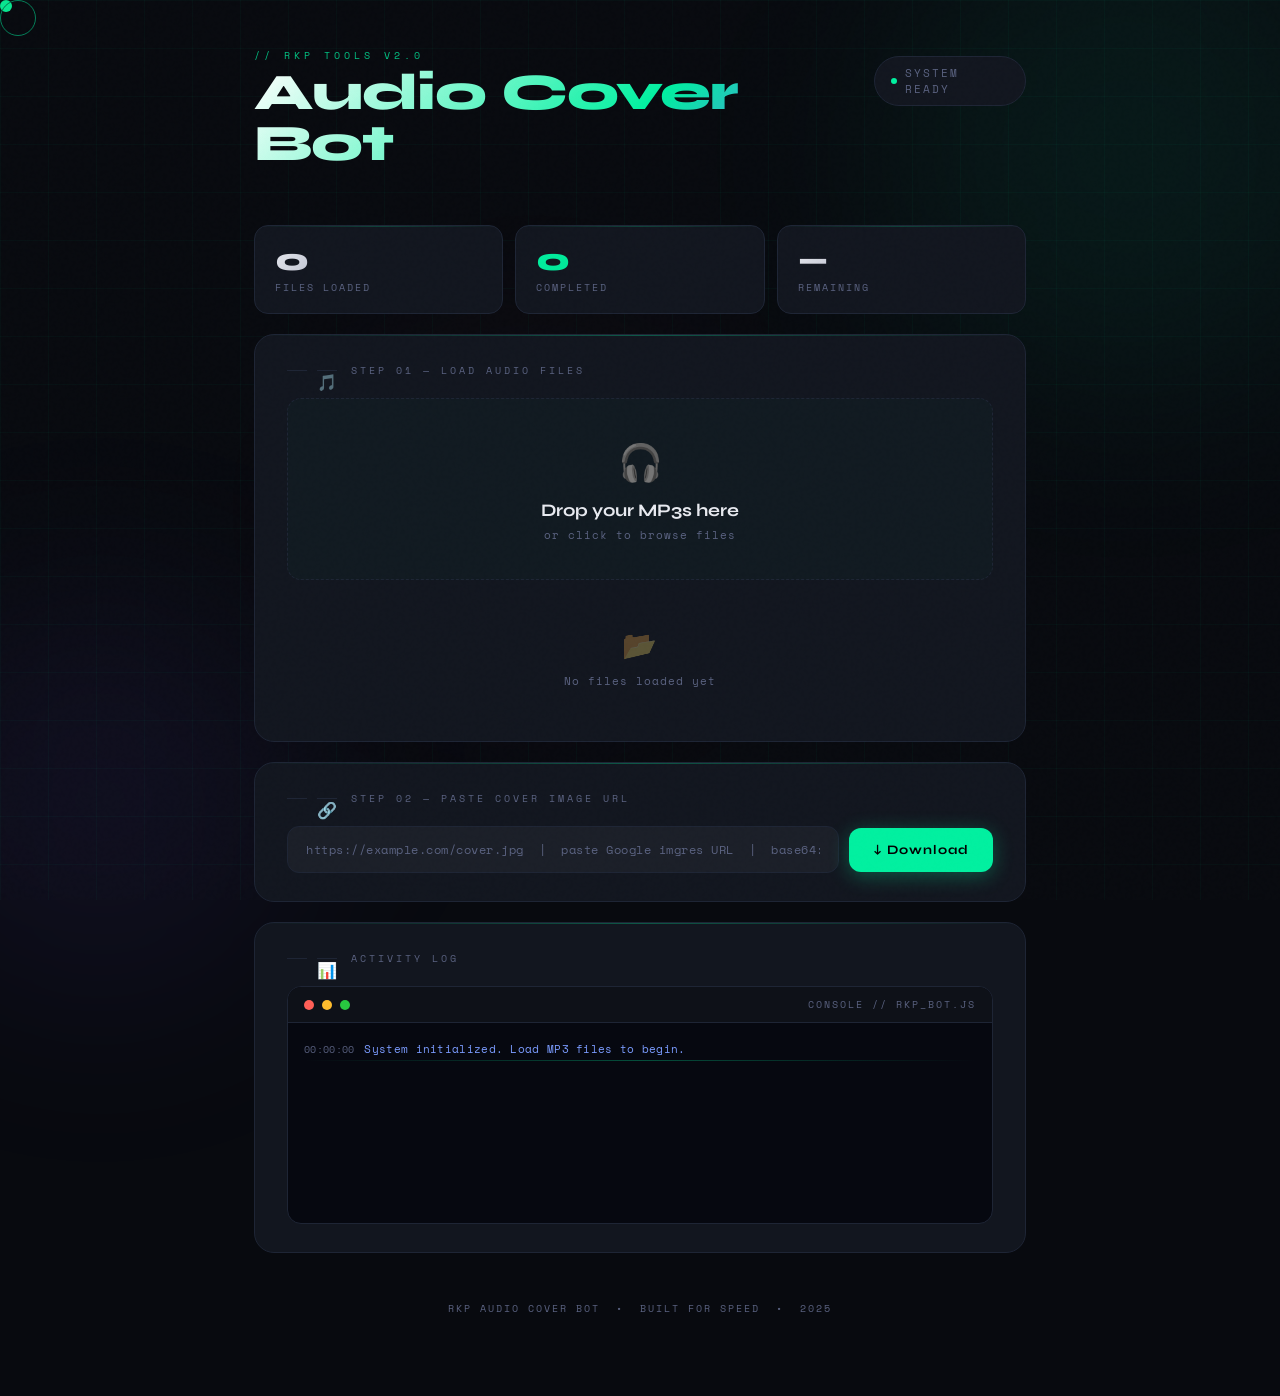
==== Z/AudioMetadata/index.html @ 5403e285 "Update index.html" ====
<!DOCTYPE html>
<html lang="en">
<head>
<meta charset="UTF-8">
<meta name="viewport" content="width=device-width, initial-scale=1.0">
<title>RKP Audio Cover Bot</title>
<link href="https://fonts.googleapis.com/css2?family=Syne:wght@400;700;800&family=Space+Mono:wght@400;700&display=swap" rel="stylesheet">
<style>
  :root {
    --bg: #080a0f;
    --surface: #0e1118;
    --card: #12161f;
    --border: #1e2535;
    --accent: #00f0a0;
    --accent2: #ff3d6e;
    --accent3: #7b5cff;
    --text: #e8eaf0;
    --muted: #5a6280;
    --glow: 0 0 30px rgba(0,240,160,0.15);
  }

  *, *::before, *::after { box-sizing: border-box; margin: 0; padding: 0; }

  body {
    font-family: 'Space Mono', monospace;
    background: var(--bg);
    color: var(--text);
    min-height: 100vh;
    overflow-x: hidden;
    cursor: none;
  }

  /* Custom cursor */
  #cursor {
    width: 12px; height: 12px;
    background: var(--accent);
    border-radius: 50%;
    position: fixed;
    pointer-events: none;
    z-index: 9999;
    transition: transform 0.1s ease;
    mix-blend-mode: difference;
  }
  #cursor-ring {
    width: 36px; height: 36px;
    border: 1.5px solid var(--accent);
    border-radius: 50%;
    position: fixed;
    pointer-events: none;
    z-index: 9998;
    transition: all 0.15s ease;
    opacity: 0.5;
  }

  /* Noise overlay */
  body::before {
    content: '';
    position: fixed;
    inset: 0;
    background-image: url("data:image/svg+xml,%3Csvg viewBox='0 0 256 256' xmlns='http://www.w3.org/2000/svg'%3E%3Cfilter id='noise'%3E%3CfeTurbulence type='fractalNoise' baseFrequency='0.9' numOctaves='4' stitchTiles='stitch'/%3E%3C/filter%3E%3Crect width='100%25' height='100%25' filter='url(%23noise)' opacity='0.035'/%3E%3C/svg%3E");
    pointer-events: none;
    z-index: 1000;
    opacity: 0.4;
  }

  /* Grid lines background */
  body::after {
    content: '';
    position: fixed;
    inset: 0;
    background-image:
      linear-gradient(rgba(0,240,160,0.03) 1px, transparent 1px),
      linear-gradient(90deg, rgba(0,240,160,0.03) 1px, transparent 1px);
    background-size: 48px 48px;
    pointer-events: none;
    z-index: 0;
  }

  /* Animated gradient orbs */
  .orb {
    position: fixed;
    border-radius: 50%;
    filter: blur(100px);
    pointer-events: none;
    z-index: 0;
    animation: orb-drift 12s ease-in-out infinite alternate;
  }
  .orb-1 { width: 500px; height: 500px; background: rgba(0,240,160,0.06); top: -100px; right: -100px; animation-delay: 0s; }
  .orb-2 { width: 400px; height: 400px; background: rgba(123,92,255,0.07); bottom: -100px; left: -100px; animation-delay: -4s; }
  .orb-3 { width: 300px; height: 300px; background: rgba(255,61,110,0.05); top: 40%; left: 30%; animation-delay: -8s; }

  @keyframes orb-drift {
    0% { transform: translate(0,0) scale(1); }
    100% { transform: translate(40px, 30px) scale(1.1); }
  }

  .container {
    position: relative;
    z-index: 10;
    max-width: 820px;
    margin: 0 auto;
    padding: 48px 24px 80px;
  }

  /* Header */
  header {
    display: flex;
    align-items: flex-start;
    justify-content: space-between;
    margin-bottom: 56px;
    animation: fade-up 0.6s ease both;
  }

  .logo-group { display: flex; flex-direction: column; gap: 4px; }

  .logo-tag {
    font-size: 10px;
    letter-spacing: 4px;
    text-transform: uppercase;
    color: var(--accent);
    opacity: 0.8;
  }

  h1 {
    font-family: 'Syne', sans-serif;
    font-size: clamp(2rem, 5vw, 3.2rem);
    font-weight: 800;
    line-height: 1;
    letter-spacing: -1px;
    background: linear-gradient(135deg, #fff 0%, var(--accent) 60%, var(--accent3) 100%);
    -webkit-background-clip: text;
    -webkit-text-fill-color: transparent;
    background-clip: text;
  }

  .header-badge {
    background: var(--card);
    border: 1px solid var(--border);
    border-radius: 100px;
    padding: 8px 16px;
    font-size: 11px;
    color: var(--muted);
    letter-spacing: 2px;
    text-transform: uppercase;
    margin-top: 8px;
    display: flex;
    align-items: center;
    gap: 8px;
  }

  .pulse-dot {
    width: 6px; height: 6px;
    background: var(--accent);
    border-radius: 50%;
    animation: pulse 2s ease infinite;
    flex-shrink: 0;
  }

  @keyframes pulse {
    0%, 100% { opacity: 1; transform: scale(1); box-shadow: 0 0 0 0 rgba(0,240,160,0.4); }
    50% { opacity: 0.7; transform: scale(0.9); box-shadow: 0 0 0 6px rgba(0,240,160,0); }
  }

  /* Cards */
  .card {
    background: var(--card);
    border: 1px solid var(--border);
    border-radius: 20px;
    padding: 28px 32px;
    margin-bottom: 20px;
    position: relative;
    overflow: hidden;
    animation: fade-up 0.6s ease both;
    transition: border-color 0.3s, box-shadow 0.3s;
  }

  .card:hover {
    border-color: rgba(0,240,160,0.2);
    box-shadow: var(--glow);
  }

  .card::before {
    content: '';
    position: absolute;
    top: 0; left: 0; right: 0;
    height: 1px;
    background: linear-gradient(90deg, transparent, rgba(0,240,160,0.3), transparent);
  }

  .card:nth-child(2) { animation-delay: 0.1s; }
  .card:nth-child(3) { animation-delay: 0.2s; }
  .card:nth-child(4) { animation-delay: 0.3s; }

  .card-label {
    display: flex;
    align-items: center;
    gap: 10px;
    font-size: 10px;
    letter-spacing: 3px;
    text-transform: uppercase;
    color: var(--muted);
    margin-bottom: 20px;
  }

  .card-label span {
    display: inline-block;
    width: 20px;
    height: 1px;
    background: var(--border);
  }

  .card-icon {
    font-size: 16px;
    margin-right: 4px;
  }

  /* File upload zone */
  .upload-zone {
    border: 1.5px dashed var(--border);
    border-radius: 14px;
    padding: 36px 24px;
    text-align: center;
    cursor: pointer;
    transition: all 0.3s ease;
    background: rgba(0,240,160,0.02);
    position: relative;
    overflow: hidden;
  }

  .upload-zone:hover, .upload-zone.drag-over {
    border-color: var(--accent);
    background: rgba(0,240,160,0.06);
    box-shadow: inset 0 0 40px rgba(0,240,160,0.05);
  }

  .upload-zone input {
    position: absolute;
    inset: 0;
    opacity: 0;
    cursor: pointer;
    width: 100%;
  }

  .upload-icon {
    font-size: 36px;
    margin-bottom: 12px;
    display: block;
    filter: grayscale(0.3);
  }

  .upload-title {
    font-family: 'Syne', sans-serif;
    font-size: 1.1rem;
    font-weight: 700;
    color: var(--text);
    margin-bottom: 6px;
  }

  .upload-sub {
    font-size: 11px;
    color: var(--muted);
    letter-spacing: 1px;
  }

  /* File queue */
  #file-list {
    margin-top: 20px;
    display: flex;
    flex-direction: column;
    gap: 8px;
  }

  .file-item {
    display: flex;
    align-items: center;
    gap: 12px;
    background: rgba(255,255,255,0.03);
    border: 1px solid var(--border);
    border-radius: 10px;
    padding: 10px 16px;
    font-size: 12px;
    transition: all 0.3s;
    animation: slide-in 0.3s ease both;
  }

  .file-item.active {
    border-color: var(--accent);
    background: rgba(0,240,160,0.05);
    box-shadow: 0 0 16px rgba(0,240,160,0.1);
  }

  .file-item.done {
    border-color: rgba(0,240,160,0.2);
    opacity: 0.5;
  }

  .file-item.done .file-status { color: var(--accent); }

  .file-num {
    width: 22px; height: 22px;
    border-radius: 50%;
    background: var(--border);
    display: flex; align-items: center; justify-content: center;
    font-size: 10px;
    flex-shrink: 0;
    color: var(--muted);
    font-weight: 700;
  }

  .file-item.active .file-num { background: var(--accent); color: #000; }
  .file-item.done .file-num { background: rgba(0,240,160,0.15); color: var(--accent); }

  .file-name {
    flex: 1;
    overflow: hidden;
    text-overflow: ellipsis;
    white-space: nowrap;
    color: var(--text);
  }

  .file-status {
    font-size: 10px;
    color: var(--muted);
    letter-spacing: 1px;
    text-transform: uppercase;
    flex-shrink: 0;
  }

  /* URL Input */
  .input-wrap {
    position: relative;
    display: flex;
    gap: 10px;
    align-items: center;
  }

  .url-input {
    flex: 1;
    background: rgba(255,255,255,0.04);
    border: 1.5px solid var(--border);
    border-radius: 12px;
    padding: 14px 18px;
    color: var(--text);
    font-family: 'Space Mono', monospace;
    font-size: 12px;
    outline: none;
    transition: all 0.3s;
    letter-spacing: 0.5px;
  }

  .url-input::placeholder { color: var(--muted); }

  .url-input:focus {
    border-color: var(--accent);
    background: rgba(0,240,160,0.04);
    box-shadow: 0 0 0 4px rgba(0,240,160,0.08);
  }

  .btn {
    font-family: 'Syne', sans-serif;
    font-weight: 700;
    font-size: 13px;
    letter-spacing: 1px;
    padding: 14px 24px;
    border-radius: 12px;
    border: none;
    cursor: pointer;
    transition: all 0.2s ease;
    position: relative;
    overflow: hidden;
    white-space: nowrap;
  }

  .btn::after {
    content: '';
    position: absolute;
    inset: 0;
    background: white;
    opacity: 0;
    transition: opacity 0.2s;
  }

  .btn:active::after { opacity: 0.1; }

  .btn-primary {
    background: var(--accent);
    color: #000;
    box-shadow: 0 4px 20px rgba(0,240,160,0.3);
  }

  .btn-primary:hover {
    background: #00ffa8;
    box-shadow: 0 6px 30px rgba(0,240,160,0.45);
    transform: translateY(-1px);
  }

  .btn-primary:active { transform: translateY(0); }

  /* Progress bar */
  .progress-bar-wrap {
    margin-top: 18px;
    display: none;
  }

  .progress-bar-wrap.visible { display: block; }

  .progress-meta {
    display: flex;
    justify-content: space-between;
    font-size: 10px;
    color: var(--muted);
    letter-spacing: 2px;
    text-transform: uppercase;
    margin-bottom: 8px;
  }

  .progress-track {
    height: 3px;
    background: var(--border);
    border-radius: 100px;
    overflow: hidden;
  }

  .progress-fill {
    height: 100%;
    background: linear-gradient(90deg, var(--accent3), var(--accent));
    border-radius: 100px;
    width: 0%;
    transition: width 0.5s ease;
    box-shadow: 0 0 12px rgba(0,240,160,0.6);
  }

  /* Log terminal */
  .terminal {
    background: #060810;
    border: 1px solid var(--border);
    border-radius: 14px;
    overflow: hidden;
    font-family: 'Space Mono', monospace;
  }

  .terminal-header {
    background: var(--surface);
    padding: 10px 16px;
    display: flex;
    align-items: center;
    gap: 8px;
    border-bottom: 1px solid var(--border);
  }

  .terminal-dot { width: 10px; height: 10px; border-radius: 50%; }
  .terminal-dot:nth-child(1) { background: #ff5f57; }
  .terminal-dot:nth-child(2) { background: #febc2e; }
  .terminal-dot:nth-child(3) { background: #28c840; }

  .terminal-title {
    margin-left: auto;
    font-size: 10px;
    letter-spacing: 2px;
    text-transform: uppercase;
    color: var(--muted);
  }

  #log {
    padding: 16px;
    height: 200px;
    overflow-y: auto;
    font-size: 11px;
    line-height: 1.9;
    letter-spacing: 0.3px;
    scrollbar-width: thin;
    scrollbar-color: var(--border) transparent;
  }

  #log::-webkit-scrollbar { width: 4px; }
  #log::-webkit-scrollbar-track { background: transparent; }
  #log::-webkit-scrollbar-thumb { background: var(--border); border-radius: 100px; }

  .log-line { display: flex; gap: 10px; align-items: baseline; }
  .log-time { color: var(--muted); font-size: 10px; flex-shrink: 0; }
  .log-msg { flex: 1; }
  .log-msg.success { color: var(--accent); }
  .log-msg.error { color: var(--accent2); }
  .log-msg.info { color: #7b9cff; }
  .log-msg.search { color: #ffd166; }

  /* Stats row */
  .stats-row {
    display: grid;
    grid-template-columns: repeat(3, 1fr);
    gap: 12px;
    margin-bottom: 20px;
    animation: fade-up 0.6s ease 0.3s both;
  }

  .stat-box {
    background: var(--card);
    border: 1px solid var(--border);
    border-radius: 14px;
    padding: 18px 20px;
    position: relative;
    overflow: hidden;
    transition: border-color 0.3s;
  }

  .stat-box:hover { border-color: rgba(0,240,160,0.2); }

  .stat-box::before {
    content: '';
    position: absolute;
    top: 0; left: 0; right: 0;
    height: 1px;
    background: linear-gradient(90deg, transparent, rgba(0,240,160,0.2), transparent);
  }

  .stat-val {
    font-family: 'Syne', sans-serif;
    font-size: 2rem;
    font-weight: 800;
    line-height: 1;
    margin-bottom: 4px;
    background: linear-gradient(135deg, var(--text), var(--muted));
    -webkit-background-clip: text;
    -webkit-text-fill-color: transparent;
    background-clip: text;
  }

  .stat-val.highlight { background: linear-gradient(135deg, var(--accent), #00c77f); -webkit-background-clip: text; background-clip: text; }

  .stat-label {
    font-size: 10px;
    letter-spacing: 2px;
    text-transform: uppercase;
    color: var(--muted);
  }

  /* Currently processing banner */
  #now-playing {
    display: none;
    background: linear-gradient(90deg, rgba(0,240,160,0.08), rgba(123,92,255,0.08));
    border: 1px solid rgba(0,240,160,0.2);
    border-radius: 12px;
    padding: 14px 18px;
    margin-bottom: 20px;
    display: none;
    align-items: center;
    gap: 14px;
    animation: fade-up 0.4s ease;
  }

  #now-playing.visible { display: flex; }

  .equalizer {
    display: flex;
    align-items: flex-end;
    gap: 3px;
    height: 20px;
    flex-shrink: 0;
  }

  .eq-bar {
    width: 3px;
    background: var(--accent);
    border-radius: 2px;
    animation: eq-bounce 0.8s ease-in-out infinite alternate;
  }

  .eq-bar:nth-child(1) { height: 8px; animation-delay: 0s; }
  .eq-bar:nth-child(2) { height: 16px; animation-delay: 0.15s; }
  .eq-bar:nth-child(3) { height: 12px; animation-delay: 0.3s; }
  .eq-bar:nth-child(4) { height: 20px; animation-delay: 0.1s; }
  .eq-bar:nth-child(5) { height: 10px; animation-delay: 0.25s; }

  @keyframes eq-bounce {
    0% { transform: scaleY(0.4); }
    100% { transform: scaleY(1); }
  }

  #now-playing-name {
    font-family: 'Syne', sans-serif;
    font-weight: 700;
    font-size: 0.9rem;
    color: var(--text);
    flex: 1;
    overflow: hidden;
    text-overflow: ellipsis;
    white-space: nowrap;
  }

  #now-playing-step {
    font-size: 10px;
    color: var(--accent);
    letter-spacing: 2px;
    text-transform: uppercase;
    flex-shrink: 0;
  }

  /* Animations */
  @keyframes fade-up {
    from { opacity: 0; transform: translateY(18px); }
    to { opacity: 1; transform: translateY(0); }
  }

  @keyframes slide-in {
    from { opacity: 0; transform: translateX(-10px); }
    to { opacity: 1; transform: translateX(0); }
  }

  /* No files state */
  .empty-state {
    text-align: center;
    padding: 24px;
    color: var(--muted);
    font-size: 11px;
    letter-spacing: 1px;
    display: flex;
    flex-direction: column;
    align-items: center;
    gap: 8px;
  }

  .empty-state-icon { font-size: 28px; opacity: 0.3; }

  /* Scan line animation on terminal */
  #log::after {
    content: '';
    display: block;
    height: 1px;
    background: linear-gradient(90deg, transparent, rgba(0,240,160,0.3), transparent);
    animation: scan 3s ease-in-out infinite;
  }

  @keyframes scan {
    0% { opacity: 0; }
    50% { opacity: 1; }
    100% { opacity: 0; }
  }

  /* Footer */
  footer {
    margin-top: 48px;
    text-align: center;
    font-size: 10px;
    letter-spacing: 2px;
    text-transform: uppercase;
    color: var(--muted);
    opacity: 0.5;
    animation: fade-up 0.6s ease 0.5s both;
  }

  @media (max-width: 600px) {
    .container { padding: 24px 16px 60px; }
    .stats-row { grid-template-columns: 1fr 1fr; }
    .stats-row .stat-box:last-child { grid-column: 1/-1; }
    .card { padding: 20px; }
    .input-wrap { flex-direction: column; }
    .btn { width: 100%; }
  }
</style>
</head>
<body>

<div id="cursor"></div>
<div id="cursor-ring"></div>

<div class="orb orb-1"></div>
<div class="orb orb-2"></div>
<div class="orb orb-3"></div>

<div class="container">

  <!-- Header -->
  <header>
    <div class="logo-group">
      <span class="logo-tag">// RKP TOOLS v2.0</span>
      <h1>Audio Cover Bot</h1>
    </div>
    <div class="header-badge">
      <span class="pulse-dot"></span>
      System Ready
    </div>
  </header>

  <!-- Stats -->
  <div class="stats-row">
    <div class="stat-box">
      <div class="stat-val" id="stat-total">0</div>
      <div class="stat-label">Files Loaded</div>
    </div>
    <div class="stat-box">
      <div class="stat-val highlight" id="stat-done">0</div>
      <div class="stat-label">Completed</div>
    </div>
    <div class="stat-box">
      <div class="stat-val" id="stat-rem">—</div>
      <div class="stat-label">Remaining</div>
    </div>
  </div>

  <!-- Now Playing -->
  <div id="now-playing">
    <div class="equalizer">
      <div class="eq-bar"></div>
      <div class="eq-bar"></div>
      <div class="eq-bar"></div>
      <div class="eq-bar"></div>
      <div class="eq-bar"></div>
    </div>
    <div id="now-playing-name">—</div>
    <div id="now-playing-step">Searching</div>
  </div>

  <!-- File Upload -->
  <div class="card" style="animation-delay:0s">
    <div class="card-label"><span></span><span class="card-icon">🎵</span> Step 01 — Load Audio Files</div>
    <div class="upload-zone" id="upload-zone">
      <input type="file" id="files" multiple accept=".mp3,.wav,.flac,.m4a">
      <span class="upload-icon">🎧</span>
      <div class="upload-title">Drop your MP3s here</div>
      <div class="upload-sub">or click to browse files</div>
    </div>
    <div id="file-list">
      <div class="empty-state">
        <span class="empty-state-icon">📂</span>
        No files loaded yet
      </div>
    </div>
  </div>

  <!-- URL Input -->
  <div class="card" style="animation-delay:0.1s">
    <div class="card-label"><span></span><span class="card-icon">🔗</span> Step 02 — Paste Cover Image URL</div>
    <div class="input-wrap">
      <input type="text" class="url-input" id="imgInput" placeholder="https://example.com/cover.jpg  |  paste Google imgres URL  |  base64://...">
      <button class="btn btn-primary" onclick="processImage()">↓ Download</button>
    </div>
    <div class="progress-bar-wrap" id="progress-wrap">
      <div class="progress-meta">
        <span>Processing</span>
        <span id="progress-pct">0%</span>
      </div>
      <div class="progress-track">
        <div class="progress-fill" id="progress-fill"></div>
      </div>
    </div>
  </div>

  <!-- Log -->
  <div class="card" style="animation-delay:0.2s">
    <div class="card-label"><span></span><span class="card-icon">📊</span> Activity Log</div>
    <div class="terminal">
      <div class="terminal-header">
        <div class="terminal-dot"></div>
        <div class="terminal-dot"></div>
        <div class="terminal-dot"></div>
        <div class="terminal-title">console // rkp_bot.js</div>
      </div>
      <div id="log">
        <div class="log-line">
          <span class="log-time">00:00:00</span>
          <span class="log-msg info">System initialized. Load MP3 files to begin.</span>
        </div>
      </div>
    </div>
  </div>

  <footer>RKP Audio Cover Bot &nbsp;•&nbsp; Built for Speed &nbsp;•&nbsp; 2025</footer>
</div>

<script>
// ── Custom cursor ─────────────────────────────────────────────────────────────
const cursor = document.getElementById('cursor');
const cursorRing = document.getElementById('cursor-ring');
let mx = -100, my = -100;

document.addEventListener('mousemove', e => {
  mx = e.clientX; my = e.clientY;
  cursor.style.left = mx - 6 + 'px';
  cursor.style.top = my - 6 + 'px';
  cursorRing.style.left = mx - 18 + 'px';
  cursorRing.style.top = my - 18 + 'px';
});

document.querySelectorAll('button, input, a, .upload-zone').forEach(el => {
  el.addEventListener('mouseenter', () => { cursor.style.transform = 'scale(2.5)'; cursorRing.style.opacity = '0.2'; });
  el.addEventListener('mouseleave', () => { cursor.style.transform = 'scale(1)'; cursorRing.style.opacity = '0.5'; });
});

// ── State ─────────────────────────────────────────────────────────────────────
let files = [];
let index = 0;
let doneCount = 0;

// ── Helpers ───────────────────────────────────────────────────────────────────
function getTime() {
  return new Date().toTimeString().split(' ')[0];
}

function log(msg, type = 'info') {
  const div = document.getElementById('log');
  const line = document.createElement('div');
  line.className = 'log-line';
  line.innerHTML = `<span class="log-time">${getTime()}</span><span class="log-msg ${type}">${msg}</span>`;
  div.appendChild(line);
  div.scrollTop = div.scrollHeight;
}

function cleanName(name) {
  return name.replace(/\.[^/.]+$/, '');
}

function updateStats() {
  document.getElementById('stat-total').textContent = files.length || 0;
  document.getElementById('stat-done').textContent = doneCount;
  const rem = files.length - doneCount;
  document.getElementById('stat-rem').textContent = files.length ? rem : '—';
}

function updateProgress() {
  if (!files.length) return;
  const pct = Math.round((doneCount / files.length) * 100);
  document.getElementById('progress-fill').style.width = pct + '%';
  document.getElementById('progress-pct').textContent = pct + '%';
  document.getElementById('progress-wrap').classList.add('visible');
}

function renderFileList() {
  const container = document.getElementById('file-list');
  if (!files.length) {
    container.innerHTML = '<div class="empty-state"><span class="empty-state-icon">📂</span>No files loaded yet</div>';
    return;
  }
  container.innerHTML = '';
  files.forEach((f, i) => {
    const div = document.createElement('div');
    div.className = 'file-item' + (i === index ? ' active' : '') + (i < index ? ' done' : '');
    div.id = 'file-item-' + i;
    div.innerHTML = `
      <div class="file-num">${i < index ? '✓' : i + 1}</div>
      <div class="file-name">${cleanName(f.name)}</div>
      <div class="file-status">${i < index ? 'done' : i === index ? 'active' : 'queued'}</div>
    `;
    container.appendChild(div);
  });
}

function showNowPlaying(name) {
  const el = document.getElementById('now-playing');
  el.classList.add('visible');
  document.getElementById('now-playing-name').textContent = name;
}

function setNowPlayingStep(step) {
  document.getElementById('now-playing-step').textContent = step;
}

function hideNowPlaying() {
  document.getElementById('now-playing').classList.remove('visible');
}

// ── File upload ───────────────────────────────────────────────────────────────
const uploadZone = document.getElementById('upload-zone');
uploadZone.addEventListener('dragover', e => { e.preventDefault(); uploadZone.classList.add('drag-over'); });
uploadZone.addEventListener('dragleave', () => uploadZone.classList.remove('drag-over'));
uploadZone.addEventListener('drop', e => {
  e.preventDefault();
  uploadZone.classList.remove('drag-over');
  const dropped = Array.from(e.dataTransfer.files).filter(f => f.name.match(/\.(mp3|wav|flac|m4a)$/i));
  if (dropped.length) loadFiles(dropped);
});

document.getElementById('files').onchange = function(e) {
  loadFiles(Array.from(e.target.files));
};

function loadFiles(f) {
  files = f;
  index = 0;
  doneCount = 0;
  updateStats();
  renderFileList();
  updateProgress();
  log(`Loaded ${files.length} file${files.length !== 1 ? 's' : ''} into queue.`, 'info');
  nextFile();
}

// ── Queue navigation ──────────────────────────────────────────────────────────
function nextFile() {
  if (index >= files.length) {
    log('🎉 All files complete!', 'success');
    hideNowPlaying();
    updateStats();
    return;
  }

  const file = files[index];
  const name = cleanName(file.name);
  renderFileList();
  showNowPlaying(name);
  setNowPlayingStep('Searching');

  log(`🔍 Opening search for: ${name}`, 'search');

  setTimeout(() => {
    const q = encodeURIComponent(name + ' official cover photo');
    window.open('https://www.google.com/search?tbm=isch&q=' + q, '_blank');
    setNowPlayingStep('Awaiting URL');
  }, 500);
}

// ── Process image URL ─────────────────────────────────────────────────────────
async function processImage() {
  let url = document.getElementById('imgInput').value.trim();

  if (!url) {
    log('⚠️ No URL provided.', 'error');
    document.getElementById('imgInput').focus();
    return;
  }

  if (index >= files.length) {
    log('⚠️ No active file in queue.', 'error');
    return;
  }

  const file = files[index];
  const name = cleanName(file.name);
  setNowPlayingStep('Downloading');
  log(`⬇️ Fetching cover for: ${name}`, 'info');

  try {
    let finalURL = url;

    // Case 1: Google imgres
    if (url.includes('imgres')) {
      const u = new URL(url);
      finalURL = decodeURIComponent(u.searchParams.get('imgurl'));
      log('✅ Extracted imgurl from Google redirect.', 'success');
    }

    // Case 2: Base64
    if (finalURL.startsWith('data:image')) {
      log('⚡ Base64 data detected — processing...', 'info');
      const arr = finalURL.split(',');
      const mime = arr[0].match(/:(.*?);/)[1];
      const bstr = atob(arr[1]);
      let n = bstr.length;
      const u8arr = new Uint8Array(n);
      while (n--) u8arr[n] = bstr.charCodeAt(n);
      downloadBlob(new Blob([u8arr], { type: mime }), name);
      return;
    }

    // Case 3: Normal URL
    const res = await fetch(finalURL);
    const blob = await res.blob();
    if (blob.size < 1000) throw new Error('Image too small — likely invalid.');
    downloadBlob(blob, name);

  } catch (e) {
    log(`❌ Failed for "${name}": ${e.message || e}`, 'error');
    setNowPlayingStep('Error — Retry');
  }
}

function downloadBlob(blob, name) {
  const ext = blob.type.split('/')[1]?.replace('jpeg', 'jpg') || 'jpg';
  const a = document.createElement('a');
  a.href = URL.createObjectURL(blob);
  a.download = name + '.' + ext;
  a.click();

  log(`✅ Saved: ${name}.${ext}`, 'success');
  doneCount++;
  index++;
  updateStats();
  updateProgress();
  document.getElementById('imgInput').value = '';

  setTimeout(() => { nextFile(); }, 800);
}
</script>
</body>
</html>
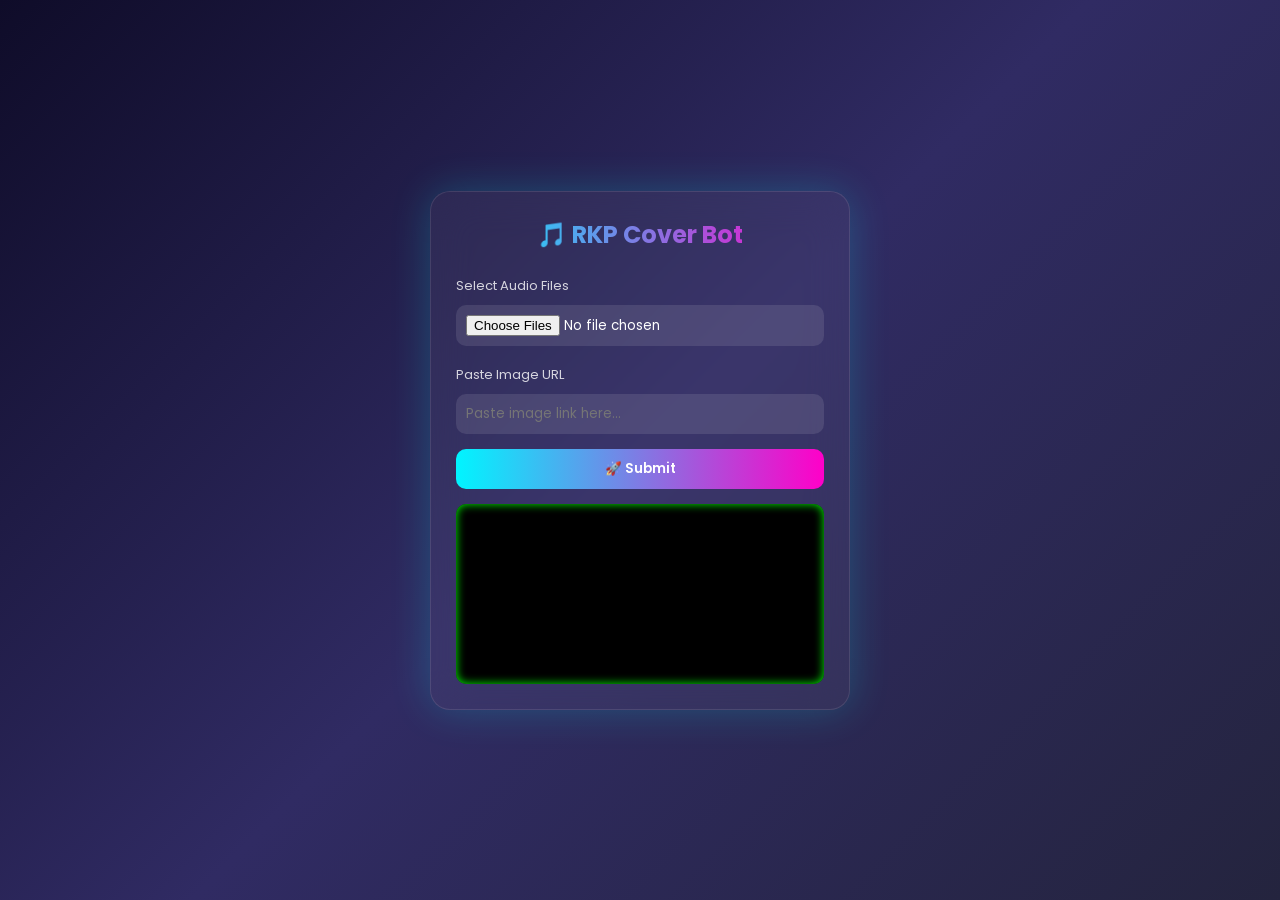
==== commit 651bd97c: "Update index.html" ====
--- a/Z/AudioMetadata/index.html
+++ b/Z/AudioMetadata/index.html
@@ -2,983 +2,248 @@
 <html lang="en">
 <head>
 <meta charset="UTF-8">
-<meta name="viewport" content="width=device-width, initial-scale=1.0">
-<title>RKP Audio Cover Bot</title>
-<link href="https://fonts.googleapis.com/css2?family=Syne:wght@400;700;800&family=Space+Mono:wght@400;700&display=swap" rel="stylesheet">
+<title>RKP Audio Cover Bot 🔥</title>
+
+<link href="https://fonts.googleapis.com/css2?family=Poppins:wght@300;500;700&display=swap" rel="stylesheet">
+
 <style>
-  :root {
-    --bg: #080a0f;
-    --surface: #0e1118;
-    --card: #12161f;
-    --border: #1e2535;
-    --accent: #00f0a0;
-    --accent2: #ff3d6e;
-    --accent3: #7b5cff;
-    --text: #e8eaf0;
-    --muted: #5a6280;
-    --glow: 0 0 30px rgba(0,240,160,0.15);
-  }
-
-  *, *::before, *::after { box-sizing: border-box; margin: 0; padding: 0; }
-
-  body {
-    font-family: 'Space Mono', monospace;
-    background: var(--bg);
-    color: var(--text);
-    min-height: 100vh;
-    overflow-x: hidden;
-    cursor: none;
-  }
-
-  /* Custom cursor */
-  #cursor {
-    width: 12px; height: 12px;
-    background: var(--accent);
-    border-radius: 50%;
-    position: fixed;
-    pointer-events: none;
-    z-index: 9999;
-    transition: transform 0.1s ease;
-    mix-blend-mode: difference;
-  }
-  #cursor-ring {
-    width: 36px; height: 36px;
-    border: 1.5px solid var(--accent);
-    border-radius: 50%;
-    position: fixed;
-    pointer-events: none;
-    z-index: 9998;
-    transition: all 0.15s ease;
-    opacity: 0.5;
-  }
-
-  /* Noise overlay */
-  body::before {
-    content: '';
-    position: fixed;
-    inset: 0;
-    background-image: url("data:image/svg+xml,%3Csvg viewBox='0 0 256 256' xmlns='http://www.w3.org/2000/svg'%3E%3Cfilter id='noise'%3E%3CfeTurbulence type='fractalNoise' baseFrequency='0.9' numOctaves='4' stitchTiles='stitch'/%3E%3C/filter%3E%3Crect width='100%25' height='100%25' filter='url(%23noise)' opacity='0.035'/%3E%3C/svg%3E");
-    pointer-events: none;
-    z-index: 1000;
-    opacity: 0.4;
-  }
-
-  /* Grid lines background */
-  body::after {
-    content: '';
-    position: fixed;
-    inset: 0;
-    background-image:
-      linear-gradient(rgba(0,240,160,0.03) 1px, transparent 1px),
-      linear-gradient(90deg, rgba(0,240,160,0.03) 1px, transparent 1px);
-    background-size: 48px 48px;
-    pointer-events: none;
-    z-index: 0;
-  }
-
-  /* Animated gradient orbs */
-  .orb {
-    position: fixed;
-    border-radius: 50%;
-    filter: blur(100px);
-    pointer-events: none;
-    z-index: 0;
-    animation: orb-drift 12s ease-in-out infinite alternate;
-  }
-  .orb-1 { width: 500px; height: 500px; background: rgba(0,240,160,0.06); top: -100px; right: -100px; animation-delay: 0s; }
-  .orb-2 { width: 400px; height: 400px; background: rgba(123,92,255,0.07); bottom: -100px; left: -100px; animation-delay: -4s; }
-  .orb-3 { width: 300px; height: 300px; background: rgba(255,61,110,0.05); top: 40%; left: 30%; animation-delay: -8s; }
-
-  @keyframes orb-drift {
-    0% { transform: translate(0,0) scale(1); }
-    100% { transform: translate(40px, 30px) scale(1.1); }
-  }
-
-  .container {
-    position: relative;
-    z-index: 10;
-    max-width: 820px;
-    margin: 0 auto;
-    padding: 48px 24px 80px;
-  }
-
-  /* Header */
-  header {
-    display: flex;
-    align-items: flex-start;
-    justify-content: space-between;
-    margin-bottom: 56px;
-    animation: fade-up 0.6s ease both;
-  }
-
-  .logo-group { display: flex; flex-direction: column; gap: 4px; }
-
-  .logo-tag {
-    font-size: 10px;
-    letter-spacing: 4px;
-    text-transform: uppercase;
-    color: var(--accent);
-    opacity: 0.8;
-  }
-
-  h1 {
-    font-family: 'Syne', sans-serif;
-    font-size: clamp(2rem, 5vw, 3.2rem);
-    font-weight: 800;
-    line-height: 1;
-    letter-spacing: -1px;
-    background: linear-gradient(135deg, #fff 0%, var(--accent) 60%, var(--accent3) 100%);
-    -webkit-background-clip: text;
-    -webkit-text-fill-color: transparent;
-    background-clip: text;
-  }
-
-  .header-badge {
-    background: var(--card);
-    border: 1px solid var(--border);
-    border-radius: 100px;
-    padding: 8px 16px;
-    font-size: 11px;
-    color: var(--muted);
-    letter-spacing: 2px;
-    text-transform: uppercase;
-    margin-top: 8px;
-    display: flex;
-    align-items: center;
-    gap: 8px;
-  }
-
-  .pulse-dot {
-    width: 6px; height: 6px;
-    background: var(--accent);
-    border-radius: 50%;
-    animation: pulse 2s ease infinite;
-    flex-shrink: 0;
-  }
-
-  @keyframes pulse {
-    0%, 100% { opacity: 1; transform: scale(1); box-shadow: 0 0 0 0 rgba(0,240,160,0.4); }
-    50% { opacity: 0.7; transform: scale(0.9); box-shadow: 0 0 0 6px rgba(0,240,160,0); }
-  }
-
-  /* Cards */
-  .card {
-    background: var(--card);
-    border: 1px solid var(--border);
-    border-radius: 20px;
-    padding: 28px 32px;
-    margin-bottom: 20px;
-    position: relative;
-    overflow: hidden;
-    animation: fade-up 0.6s ease both;
-    transition: border-color 0.3s, box-shadow 0.3s;
-  }
-
-  .card:hover {
-    border-color: rgba(0,240,160,0.2);
-    box-shadow: var(--glow);
-  }
-
-  .card::before {
-    content: '';
-    position: absolute;
-    top: 0; left: 0; right: 0;
-    height: 1px;
-    background: linear-gradient(90deg, transparent, rgba(0,240,160,0.3), transparent);
-  }
-
-  .card:nth-child(2) { animation-delay: 0.1s; }
-  .card:nth-child(3) { animation-delay: 0.2s; }
-  .card:nth-child(4) { animation-delay: 0.3s; }
-
-  .card-label {
-    display: flex;
-    align-items: center;
-    gap: 10px;
-    font-size: 10px;
-    letter-spacing: 3px;
-    text-transform: uppercase;
-    color: var(--muted);
-    margin-bottom: 20px;
-  }
-
-  .card-label span {
-    display: inline-block;
-    width: 20px;
-    height: 1px;
-    background: var(--border);
-  }
-
-  .card-icon {
-    font-size: 16px;
-    margin-right: 4px;
-  }
-
-  /* File upload zone */
-  .upload-zone {
-    border: 1.5px dashed var(--border);
-    border-radius: 14px;
-    padding: 36px 24px;
-    text-align: center;
-    cursor: pointer;
-    transition: all 0.3s ease;
-    background: rgba(0,240,160,0.02);
-    position: relative;
-    overflow: hidden;
-  }
-
-  .upload-zone:hover, .upload-zone.drag-over {
-    border-color: var(--accent);
-    background: rgba(0,240,160,0.06);
-    box-shadow: inset 0 0 40px rgba(0,240,160,0.05);
-  }
-
-  .upload-zone input {
-    position: absolute;
-    inset: 0;
-    opacity: 0;
-    cursor: pointer;
-    width: 100%;
-  }
-
-  .upload-icon {
-    font-size: 36px;
-    margin-bottom: 12px;
-    display: block;
-    filter: grayscale(0.3);
-  }
-
-  .upload-title {
-    font-family: 'Syne', sans-serif;
-    font-size: 1.1rem;
-    font-weight: 700;
-    color: var(--text);
-    margin-bottom: 6px;
-  }
-
-  .upload-sub {
-    font-size: 11px;
-    color: var(--muted);
-    letter-spacing: 1px;
-  }
-
-  /* File queue */
-  #file-list {
-    margin-top: 20px;
-    display: flex;
-    flex-direction: column;
-    gap: 8px;
-  }
-
-  .file-item {
-    display: flex;
-    align-items: center;
-    gap: 12px;
-    background: rgba(255,255,255,0.03);
-    border: 1px solid var(--border);
-    border-radius: 10px;
-    padding: 10px 16px;
-    font-size: 12px;
-    transition: all 0.3s;
-    animation: slide-in 0.3s ease both;
-  }
-
-  .file-item.active {
-    border-color: var(--accent);
-    background: rgba(0,240,160,0.05);
-    box-shadow: 0 0 16px rgba(0,240,160,0.1);
-  }
-
-  .file-item.done {
-    border-color: rgba(0,240,160,0.2);
-    opacity: 0.5;
-  }
-
-  .file-item.done .file-status { color: var(--accent); }
-
-  .file-num {
-    width: 22px; height: 22px;
-    border-radius: 50%;
-    background: var(--border);
-    display: flex; align-items: center; justify-content: center;
-    font-size: 10px;
-    flex-shrink: 0;
-    color: var(--muted);
-    font-weight: 700;
-  }
-
-  .file-item.active .file-num { background: var(--accent); color: #000; }
-  .file-item.done .file-num { background: rgba(0,240,160,0.15); color: var(--accent); }
-
-  .file-name {
-    flex: 1;
-    overflow: hidden;
-    text-overflow: ellipsis;
-    white-space: nowrap;
-    color: var(--text);
-  }
-
-  .file-status {
-    font-size: 10px;
-    color: var(--muted);
-    letter-spacing: 1px;
-    text-transform: uppercase;
-    flex-shrink: 0;
-  }
-
-  /* URL Input */
-  .input-wrap {
-    position: relative;
-    display: flex;
-    gap: 10px;
-    align-items: center;
-  }
-
-  .url-input {
-    flex: 1;
-    background: rgba(255,255,255,0.04);
-    border: 1.5px solid var(--border);
-    border-radius: 12px;
-    padding: 14px 18px;
-    color: var(--text);
-    font-family: 'Space Mono', monospace;
-    font-size: 12px;
-    outline: none;
-    transition: all 0.3s;
-    letter-spacing: 0.5px;
-  }
-
-  .url-input::placeholder { color: var(--muted); }
-
-  .url-input:focus {
-    border-color: var(--accent);
-    background: rgba(0,240,160,0.04);
-    box-shadow: 0 0 0 4px rgba(0,240,160,0.08);
-  }
-
-  .btn {
-    font-family: 'Syne', sans-serif;
-    font-weight: 700;
-    font-size: 13px;
-    letter-spacing: 1px;
-    padding: 14px 24px;
-    border-radius: 12px;
-    border: none;
-    cursor: pointer;
-    transition: all 0.2s ease;
-    position: relative;
-    overflow: hidden;
-    white-space: nowrap;
-  }
-
-  .btn::after {
-    content: '';
-    position: absolute;
-    inset: 0;
-    background: white;
-    opacity: 0;
-    transition: opacity 0.2s;
-  }
-
-  .btn:active::after { opacity: 0.1; }
-
-  .btn-primary {
-    background: var(--accent);
-    color: #000;
-    box-shadow: 0 4px 20px rgba(0,240,160,0.3);
-  }
-
-  .btn-primary:hover {
-    background: #00ffa8;
-    box-shadow: 0 6px 30px rgba(0,240,160,0.45);
-    transform: translateY(-1px);
-  }
-
-  .btn-primary:active { transform: translateY(0); }
-
-  /* Progress bar */
-  .progress-bar-wrap {
-    margin-top: 18px;
-    display: none;
-  }
-
-  .progress-bar-wrap.visible { display: block; }
-
-  .progress-meta {
-    display: flex;
-    justify-content: space-between;
-    font-size: 10px;
-    color: var(--muted);
-    letter-spacing: 2px;
-    text-transform: uppercase;
-    margin-bottom: 8px;
-  }
-
-  .progress-track {
-    height: 3px;
-    background: var(--border);
-    border-radius: 100px;
-    overflow: hidden;
-  }
-
-  .progress-fill {
-    height: 100%;
-    background: linear-gradient(90deg, var(--accent3), var(--accent));
-    border-radius: 100px;
-    width: 0%;
-    transition: width 0.5s ease;
-    box-shadow: 0 0 12px rgba(0,240,160,0.6);
-  }
-
-  /* Log terminal */
-  .terminal {
-    background: #060810;
-    border: 1px solid var(--border);
-    border-radius: 14px;
-    overflow: hidden;
-    font-family: 'Space Mono', monospace;
-  }
-
-  .terminal-header {
-    background: var(--surface);
-    padding: 10px 16px;
-    display: flex;
-    align-items: center;
-    gap: 8px;
-    border-bottom: 1px solid var(--border);
-  }
-
-  .terminal-dot { width: 10px; height: 10px; border-radius: 50%; }
-  .terminal-dot:nth-child(1) { background: #ff5f57; }
-  .terminal-dot:nth-child(2) { background: #febc2e; }
-  .terminal-dot:nth-child(3) { background: #28c840; }
-
-  .terminal-title {
-    margin-left: auto;
-    font-size: 10px;
-    letter-spacing: 2px;
-    text-transform: uppercase;
-    color: var(--muted);
-  }
-
-  #log {
-    padding: 16px;
-    height: 200px;
-    overflow-y: auto;
-    font-size: 11px;
-    line-height: 1.9;
-    letter-spacing: 0.3px;
-    scrollbar-width: thin;
-    scrollbar-color: var(--border) transparent;
-  }
-
-  #log::-webkit-scrollbar { width: 4px; }
-  #log::-webkit-scrollbar-track { background: transparent; }
-  #log::-webkit-scrollbar-thumb { background: var(--border); border-radius: 100px; }
-
-  .log-line { display: flex; gap: 10px; align-items: baseline; }
-  .log-time { color: var(--muted); font-size: 10px; flex-shrink: 0; }
-  .log-msg { flex: 1; }
-  .log-msg.success { color: var(--accent); }
-  .log-msg.error { color: var(--accent2); }
-  .log-msg.info { color: #7b9cff; }
-  .log-msg.search { color: #ffd166; }
-
-  /* Stats row */
-  .stats-row {
-    display: grid;
-    grid-template-columns: repeat(3, 1fr);
-    gap: 12px;
-    margin-bottom: 20px;
-    animation: fade-up 0.6s ease 0.3s both;
-  }
-
-  .stat-box {
-    background: var(--card);
-    border: 1px solid var(--border);
-    border-radius: 14px;
-    padding: 18px 20px;
-    position: relative;
-    overflow: hidden;
-    transition: border-color 0.3s;
-  }
-
-  .stat-box:hover { border-color: rgba(0,240,160,0.2); }
-
-  .stat-box::before {
-    content: '';
-    position: absolute;
-    top: 0; left: 0; right: 0;
-    height: 1px;
-    background: linear-gradient(90deg, transparent, rgba(0,240,160,0.2), transparent);
-  }
-
-  .stat-val {
-    font-family: 'Syne', sans-serif;
-    font-size: 2rem;
-    font-weight: 800;
-    line-height: 1;
-    margin-bottom: 4px;
-    background: linear-gradient(135deg, var(--text), var(--muted));
-    -webkit-background-clip: text;
-    -webkit-text-fill-color: transparent;
-    background-clip: text;
-  }
-
-  .stat-val.highlight { background: linear-gradient(135deg, var(--accent), #00c77f); -webkit-background-clip: text; background-clip: text; }
-
-  .stat-label {
-    font-size: 10px;
-    letter-spacing: 2px;
-    text-transform: uppercase;
-    color: var(--muted);
-  }
-
-  /* Currently processing banner */
-  #now-playing {
-    display: none;
-    background: linear-gradient(90deg, rgba(0,240,160,0.08), rgba(123,92,255,0.08));
-    border: 1px solid rgba(0,240,160,0.2);
-    border-radius: 12px;
-    padding: 14px 18px;
-    margin-bottom: 20px;
-    display: none;
-    align-items: center;
-    gap: 14px;
-    animation: fade-up 0.4s ease;
-  }
-
-  #now-playing.visible { display: flex; }
-
-  .equalizer {
-    display: flex;
-    align-items: flex-end;
-    gap: 3px;
-    height: 20px;
-    flex-shrink: 0;
-  }
-
-  .eq-bar {
-    width: 3px;
-    background: var(--accent);
-    border-radius: 2px;
-    animation: eq-bounce 0.8s ease-in-out infinite alternate;
-  }
-
-  .eq-bar:nth-child(1) { height: 8px; animation-delay: 0s; }
-  .eq-bar:nth-child(2) { height: 16px; animation-delay: 0.15s; }
-  .eq-bar:nth-child(3) { height: 12px; animation-delay: 0.3s; }
-  .eq-bar:nth-child(4) { height: 20px; animation-delay: 0.1s; }
-  .eq-bar:nth-child(5) { height: 10px; animation-delay: 0.25s; }
-
-  @keyframes eq-bounce {
-    0% { transform: scaleY(0.4); }
-    100% { transform: scaleY(1); }
-  }
-
-  #now-playing-name {
-    font-family: 'Syne', sans-serif;
-    font-weight: 700;
-    font-size: 0.9rem;
-    color: var(--text);
-    flex: 1;
-    overflow: hidden;
-    text-overflow: ellipsis;
-    white-space: nowrap;
-  }
-
-  #now-playing-step {
-    font-size: 10px;
-    color: var(--accent);
-    letter-spacing: 2px;
-    text-transform: uppercase;
-    flex-shrink: 0;
-  }
-
-  /* Animations */
-  @keyframes fade-up {
-    from { opacity: 0; transform: translateY(18px); }
-    to { opacity: 1; transform: translateY(0); }
-  }
-
-  @keyframes slide-in {
-    from { opacity: 0; transform: translateX(-10px); }
-    to { opacity: 1; transform: translateX(0); }
-  }
-
-  /* No files state */
-  .empty-state {
-    text-align: center;
-    padding: 24px;
-    color: var(--muted);
-    font-size: 11px;
-    letter-spacing: 1px;
-    display: flex;
-    flex-direction: column;
-    align-items: center;
-    gap: 8px;
-  }
-
-  .empty-state-icon { font-size: 28px; opacity: 0.3; }
-
-  /* Scan line animation on terminal */
-  #log::after {
-    content: '';
-    display: block;
-    height: 1px;
-    background: linear-gradient(90deg, transparent, rgba(0,240,160,0.3), transparent);
-    animation: scan 3s ease-in-out infinite;
-  }
-
-  @keyframes scan {
-    0% { opacity: 0; }
-    50% { opacity: 1; }
-    100% { opacity: 0; }
-  }
-
-  /* Footer */
-  footer {
-    margin-top: 48px;
-    text-align: center;
-    font-size: 10px;
-    letter-spacing: 2px;
-    text-transform: uppercase;
-    color: var(--muted);
-    opacity: 0.5;
-    animation: fade-up 0.6s ease 0.5s both;
-  }
-
-  @media (max-width: 600px) {
-    .container { padding: 24px 16px 60px; }
-    .stats-row { grid-template-columns: 1fr 1fr; }
-    .stats-row .stat-box:last-child { grid-column: 1/-1; }
-    .card { padding: 20px; }
-    .input-wrap { flex-direction: column; }
-    .btn { width: 100%; }
-  }
+
+*{
+  margin:0;
+  padding:0;
+  box-sizing:border-box;
+  font-family: 'Poppins', sans-serif;
+}
+
+body{
+  height:100vh;
+  background: linear-gradient(135deg,#0f0c29,#302b63,#24243e);
+  display:flex;
+  justify-content:center;
+  align-items:center;
+  color:white;
+}
+
+.container{
+  width:420px;
+  backdrop-filter: blur(20px);
+  background: rgba(255,255,255,0.05);
+  border-radius:20px;
+  padding:25px;
+  box-shadow:0 0 40px rgba(0,255,255,0.2);
+  border:1px solid rgba(255,255,255,0.1);
+}
+
+h2{
+  text-align:center;
+  margin-bottom:20px;
+  font-weight:700;
+  background:linear-gradient(90deg,#00f5ff,#ff00c8);
+  -webkit-background-clip:text;
+  -webkit-text-fill-color:transparent;
+}
+
+label{
+  font-size:13px;
+  opacity:0.8;
+}
+
+input[type="file"],
+input[type="text"]{
+  width:100%;
+  margin-top:8px;
+  margin-bottom:15px;
+  padding:10px;
+  border:none;
+  outline:none;
+  border-radius:10px;
+  background:rgba(255,255,255,0.1);
+  color:white;
+}
+
+button{
+  width:100%;
+  padding:10px;
+  border:none;
+  border-radius:10px;
+  cursor:pointer;
+  font-weight:600;
+  background:linear-gradient(90deg,#00f5ff,#ff00c8);
+  color:white;
+  transition:0.3s;
+}
+
+button:hover{
+  transform:scale(1.05);
+  box-shadow:0 0 15px #00f5ff;
+}
+
+#log{
+  margin-top:15px;
+  height:180px;
+  overflow:auto;
+  padding:10px;
+  background:#000;
+  border-radius:10px;
+  font-size:12px;
+  box-shadow: inset 0 0 10px #00ff00;
+  color:#0f0;
+}
+
+/* Scrollbar sexy bana */
+#log::-webkit-scrollbar{
+  width:6px;
+}
+#log::-webkit-scrollbar-thumb{
+  background:#00f5ff;
+  border-radius:10px;
+}
+
+.glow{
+  animation: glow 2s infinite alternate;
+}
+
+@keyframes glow{
+  from{ text-shadow:0 0 5px #00f5ff;}
+  to{ text-shadow:0 0 20px #ff00c8;}
+}
+
 </style>
 </head>
+
 <body>
 
-<div id="cursor"></div>
-<div id="cursor-ring"></div>
-
-<div class="orb orb-1"></div>
-<div class="orb orb-2"></div>
-<div class="orb orb-3"></div>
-
 <div class="container">
 
-  <!-- Header -->
-  <header>
-    <div class="logo-group">
-      <span class="logo-tag">// RKP TOOLS v2.0</span>
-      <h1>Audio Cover Bot</h1>
-    </div>
-    <div class="header-badge">
-      <span class="pulse-dot"></span>
-      System Ready
-    </div>
-  </header>
-
-  <!-- Stats -->
-  <div class="stats-row">
-    <div class="stat-box">
-      <div class="stat-val" id="stat-total">0</div>
-      <div class="stat-label">Files Loaded</div>
-    </div>
-    <div class="stat-box">
-      <div class="stat-val highlight" id="stat-done">0</div>
-      <div class="stat-label">Completed</div>
-    </div>
-    <div class="stat-box">
-      <div class="stat-val" id="stat-rem">—</div>
-      <div class="stat-label">Remaining</div>
-    </div>
-  </div>
-
-  <!-- Now Playing -->
-  <div id="now-playing">
-    <div class="equalizer">
-      <div class="eq-bar"></div>
-      <div class="eq-bar"></div>
-      <div class="eq-bar"></div>
-      <div class="eq-bar"></div>
-      <div class="eq-bar"></div>
-    </div>
-    <div id="now-playing-name">—</div>
-    <div id="now-playing-step">Searching</div>
-  </div>
-
-  <!-- File Upload -->
-  <div class="card" style="animation-delay:0s">
-    <div class="card-label"><span></span><span class="card-icon">🎵</span> Step 01 — Load Audio Files</div>
-    <div class="upload-zone" id="upload-zone">
-      <input type="file" id="files" multiple accept=".mp3,.wav,.flac,.m4a">
-      <span class="upload-icon">🎧</span>
-      <div class="upload-title">Drop your MP3s here</div>
-      <div class="upload-sub">or click to browse files</div>
-    </div>
-    <div id="file-list">
-      <div class="empty-state">
-        <span class="empty-state-icon">📂</span>
-        No files loaded yet
-      </div>
-    </div>
-  </div>
-
-  <!-- URL Input -->
-  <div class="card" style="animation-delay:0.1s">
-    <div class="card-label"><span></span><span class="card-icon">🔗</span> Step 02 — Paste Cover Image URL</div>
-    <div class="input-wrap">
-      <input type="text" class="url-input" id="imgInput" placeholder="https://example.com/cover.jpg  |  paste Google imgres URL  |  base64://...">
-      <button class="btn btn-primary" onclick="processImage()">↓ Download</button>
-    </div>
-    <div class="progress-bar-wrap" id="progress-wrap">
-      <div class="progress-meta">
-        <span>Processing</span>
-        <span id="progress-pct">0%</span>
-      </div>
-      <div class="progress-track">
-        <div class="progress-fill" id="progress-fill"></div>
-      </div>
-    </div>
-  </div>
-
-  <!-- Log -->
-  <div class="card" style="animation-delay:0.2s">
-    <div class="card-label"><span></span><span class="card-icon">📊</span> Activity Log</div>
-    <div class="terminal">
-      <div class="terminal-header">
-        <div class="terminal-dot"></div>
-        <div class="terminal-dot"></div>
-        <div class="terminal-dot"></div>
-        <div class="terminal-title">console // rkp_bot.js</div>
-      </div>
-      <div id="log">
-        <div class="log-line">
-          <span class="log-time">00:00:00</span>
-          <span class="log-msg info">System initialized. Load MP3 files to begin.</span>
-        </div>
-      </div>
-    </div>
-  </div>
-
-  <footer>RKP Audio Cover Bot &nbsp;•&nbsp; Built for Speed &nbsp;•&nbsp; 2025</footer>
+<h2 class="glow">🎵 RKP Cover Bot</h2>
+
+<label>Select Audio Files</label>
+<input type="file" id="files" multiple accept=".mp3">
+
+<label>Paste Image URL</label>
+<input type="text" id="imgInput" placeholder="Paste image link here...">
+
+<button onclick="processImage()">🚀 Submit</button>
+
+<div id="log"></div>
+
 </div>
 
 <script>
-// ── Custom cursor ─────────────────────────────────────────────────────────────
-const cursor = document.getElementById('cursor');
-const cursorRing = document.getElementById('cursor-ring');
-let mx = -100, my = -100;
-
-document.addEventListener('mousemove', e => {
-  mx = e.clientX; my = e.clientY;
-  cursor.style.left = mx - 6 + 'px';
-  cursor.style.top = my - 6 + 'px';
-  cursorRing.style.left = mx - 18 + 'px';
-  cursorRing.style.top = my - 18 + 'px';
-});
-
-document.querySelectorAll('button, input, a, .upload-zone').forEach(el => {
-  el.addEventListener('mouseenter', () => { cursor.style.transform = 'scale(2.5)'; cursorRing.style.opacity = '0.2'; });
-  el.addEventListener('mouseleave', () => { cursor.style.transform = 'scale(1)'; cursorRing.style.opacity = '0.5'; });
-});
-
-// ── State ─────────────────────────────────────────────────────────────────────
+
 let files = [];
 let index = 0;
-let doneCount = 0;
-
-// ── Helpers ───────────────────────────────────────────────────────────────────
-function getTime() {
-  return new Date().toTimeString().split(' ')[0];
-}
-
-function log(msg, type = 'info') {
-  const div = document.getElementById('log');
-  const line = document.createElement('div');
-  line.className = 'log-line';
-  line.innerHTML = `<span class="log-time">${getTime()}</span><span class="log-msg ${type}">${msg}</span>`;
-  div.appendChild(line);
-  div.scrollTop = div.scrollHeight;
-}
-
-function cleanName(name) {
-  return name.replace(/\.[^/.]+$/, '');
-}
-
-function updateStats() {
-  document.getElementById('stat-total').textContent = files.length || 0;
-  document.getElementById('stat-done').textContent = doneCount;
-  const rem = files.length - doneCount;
-  document.getElementById('stat-rem').textContent = files.length ? rem : '—';
-}
-
-function updateProgress() {
-  if (!files.length) return;
-  const pct = Math.round((doneCount / files.length) * 100);
-  document.getElementById('progress-fill').style.width = pct + '%';
-  document.getElementById('progress-pct').textContent = pct + '%';
-  document.getElementById('progress-wrap').classList.add('visible');
-}
-
-function renderFileList() {
-  const container = document.getElementById('file-list');
-  if (!files.length) {
-    container.innerHTML = '<div class="empty-state"><span class="empty-state-icon">📂</span>No files loaded yet</div>';
+
+const log = (msg) => {
+  let logBox = document.getElementById("log");
+  logBox.innerHTML += msg + "<br>";
+  logBox.scrollTop = logBox.scrollHeight;
+};
+
+document.getElementById("files").onchange = function(e){
+  files = Array.from(e.target.files);
+  index = 0;
+  nextFile();
+};
+
+function cleanName(name){
+  return name.replace(/\.[^/.]+$/, "");
+}
+
+function nextFile(){
+
+  if(index >= files.length){
+    log("🎉 DONE ALL FILES");
     return;
   }
-  container.innerHTML = '';
-  files.forEach((f, i) => {
-    const div = document.createElement('div');
-    div.className = 'file-item' + (i === index ? ' active' : '') + (i < index ? ' done' : '');
-    div.id = 'file-item-' + i;
-    div.innerHTML = `
-      <div class="file-num">${i < index ? '✓' : i + 1}</div>
-      <div class="file-name">${cleanName(f.name)}</div>
-      <div class="file-status">${i < index ? 'done' : i === index ? 'active' : 'queued'}</div>
-    `;
-    container.appendChild(div);
-  });
-}
-
-function showNowPlaying(name) {
-  const el = document.getElementById('now-playing');
-  el.classList.add('visible');
-  document.getElementById('now-playing-name').textContent = name;
-}
-
-function setNowPlayingStep(step) {
-  document.getElementById('now-playing-step').textContent = step;
-}
-
-function hideNowPlaying() {
-  document.getElementById('now-playing').classList.remove('visible');
-}
-
-// ── File upload ───────────────────────────────────────────────────────────────
-const uploadZone = document.getElementById('upload-zone');
-uploadZone.addEventListener('dragover', e => { e.preventDefault(); uploadZone.classList.add('drag-over'); });
-uploadZone.addEventListener('dragleave', () => uploadZone.classList.remove('drag-over'));
-uploadZone.addEventListener('drop', e => {
-  e.preventDefault();
-  uploadZone.classList.remove('drag-over');
-  const dropped = Array.from(e.dataTransfer.files).filter(f => f.name.match(/\.(mp3|wav|flac|m4a)$/i));
-  if (dropped.length) loadFiles(dropped);
-});
-
-document.getElementById('files').onchange = function(e) {
-  loadFiles(Array.from(e.target.files));
-};
-
-function loadFiles(f) {
-  files = f;
-  index = 0;
-  doneCount = 0;
-  updateStats();
-  renderFileList();
-  updateProgress();
-  log(`Loaded ${files.length} file${files.length !== 1 ? 's' : ''} into queue.`, 'info');
-  nextFile();
-}
-
-// ── Queue navigation ──────────────────────────────────────────────────────────
-function nextFile() {
-  if (index >= files.length) {
-    log('🎉 All files complete!', 'success');
-    hideNowPlaying();
-    updateStats();
+
+  let file = files[index];
+  let name = cleanName(file.name);
+
+  let search = encodeURIComponent(name + " official cover photo");
+
+  log("🔍 Searching: " + name);
+
+  setTimeout(()=>{
+    window.open("https://www.google.com/search?tbm=isch&q=" + search, "_blank");
+  },600);
+}
+
+async function processImage(){
+
+  let url = document.getElementById("imgInput").value;
+
+  if(!url){
+    alert("URL daal bhai 😭");
     return;
   }
 
-  const file = files[index];
-  const name = cleanName(file.name);
-  renderFileList();
-  showNowPlaying(name);
-  setNowPlayingStep('Searching');
-
-  log(`🔍 Opening search for: ${name}`, 'search');
-
-  setTimeout(() => {
-    const q = encodeURIComponent(name + ' official cover photo');
-    window.open('https://www.google.com/search?tbm=isch&q=' + q, '_blank');
-    setNowPlayingStep('Awaiting URL');
-  }, 500);
-}
-
-// ── Process image URL ─────────────────────────────────────────────────────────
-async function processImage() {
-  let url = document.getElementById('imgInput').value.trim();
-
-  if (!url) {
-    log('⚠️ No URL provided.', 'error');
-    document.getElementById('imgInput').focus();
-    return;
-  }
-
-  if (index >= files.length) {
-    log('⚠️ No active file in queue.', 'error');
-    return;
-  }
-
-  const file = files[index];
-  const name = cleanName(file.name);
-  setNowPlayingStep('Downloading');
-  log(`⬇️ Fetching cover for: ${name}`, 'info');
-
-  try {
+  let file = files[index];
+  let name = cleanName(file.name);
+
+  try{
+
     let finalURL = url;
 
-    // Case 1: Google imgres
-    if (url.includes('imgres')) {
-      const u = new URL(url);
-      finalURL = decodeURIComponent(u.searchParams.get('imgurl'));
-      log('✅ Extracted imgurl from Google redirect.', 'success');
+    if(url.includes("imgres")){
+      let u = new URL(url);
+      finalURL = decodeURIComponent(u.searchParams.get("imgurl"));
+      log("✅ Extracted imgurl");
     }
 
-    // Case 2: Base64
-    if (finalURL.startsWith('data:image')) {
-      log('⚡ Base64 data detected — processing...', 'info');
-      const arr = finalURL.split(',');
-      const mime = arr[0].match(/:(.*?);/)[1];
-      const bstr = atob(arr[1]);
+    if(finalURL.startsWith("data:image")){
+      log("⚡ Base64 detected");
+
+      let arr = finalURL.split(',');
+      let mime = arr[0].match(/:(.*?);/)[1];
+      let bstr = atob(arr[1]);
       let n = bstr.length;
-      const u8arr = new Uint8Array(n);
-      while (n--) u8arr[n] = bstr.charCodeAt(n);
-      downloadBlob(new Blob([u8arr], { type: mime }), name);
+      let u8arr = new Uint8Array(n);
+
+      while(n--){
+        u8arr[n] = bstr.charCodeAt(n);
+      }
+
+      let blob = new Blob([u8arr], {type:mime});
+      downloadBlob(blob, name);
       return;
     }
 
-    // Case 3: Normal URL
-    const res = await fetch(finalURL);
-    const blob = await res.blob();
-    if (blob.size < 1000) throw new Error('Image too small — likely invalid.');
+    let res = await fetch(finalURL);
+    let blob = await res.blob();
+
+    if(blob.size < 1000){
+      throw "Invalid image";
+    }
+
     downloadBlob(blob, name);
 
-  } catch (e) {
-    log(`❌ Failed for "${name}": ${e.message || e}`, 'error');
-    setNowPlayingStep('Error — Retry');
+  }catch(e){
+    log("❌ Failed: " + name);
+    alert("Retry karo bhai 😭");
   }
 }
 
-function downloadBlob(blob, name) {
-  const ext = blob.type.split('/')[1]?.replace('jpeg', 'jpg') || 'jpg';
-  const a = document.createElement('a');
+function downloadBlob(blob, name){
+
+  let ext = blob.type.split("/")[1] || "jpg";
+
+  let a = document.createElement("a");
   a.href = URL.createObjectURL(blob);
-  a.download = name + '.' + ext;
+  a.download = name + "." + ext;
   a.click();
 
-  log(`✅ Saved: ${name}.${ext}`, 'success');
-  doneCount++;
+  log("✅ Downloaded: " + name);
+
   index++;
-  updateStats();
-  updateProgress();
-  document.getElementById('imgInput').value = '';
-
-  setTimeout(() => { nextFile(); }, 800);
-}
+  document.getElementById("imgInput").value = "";
+
+  setTimeout(()=>{
+    nextFile();
+  },1000);
+}
+
 </script>
+
 </body>
 </html>
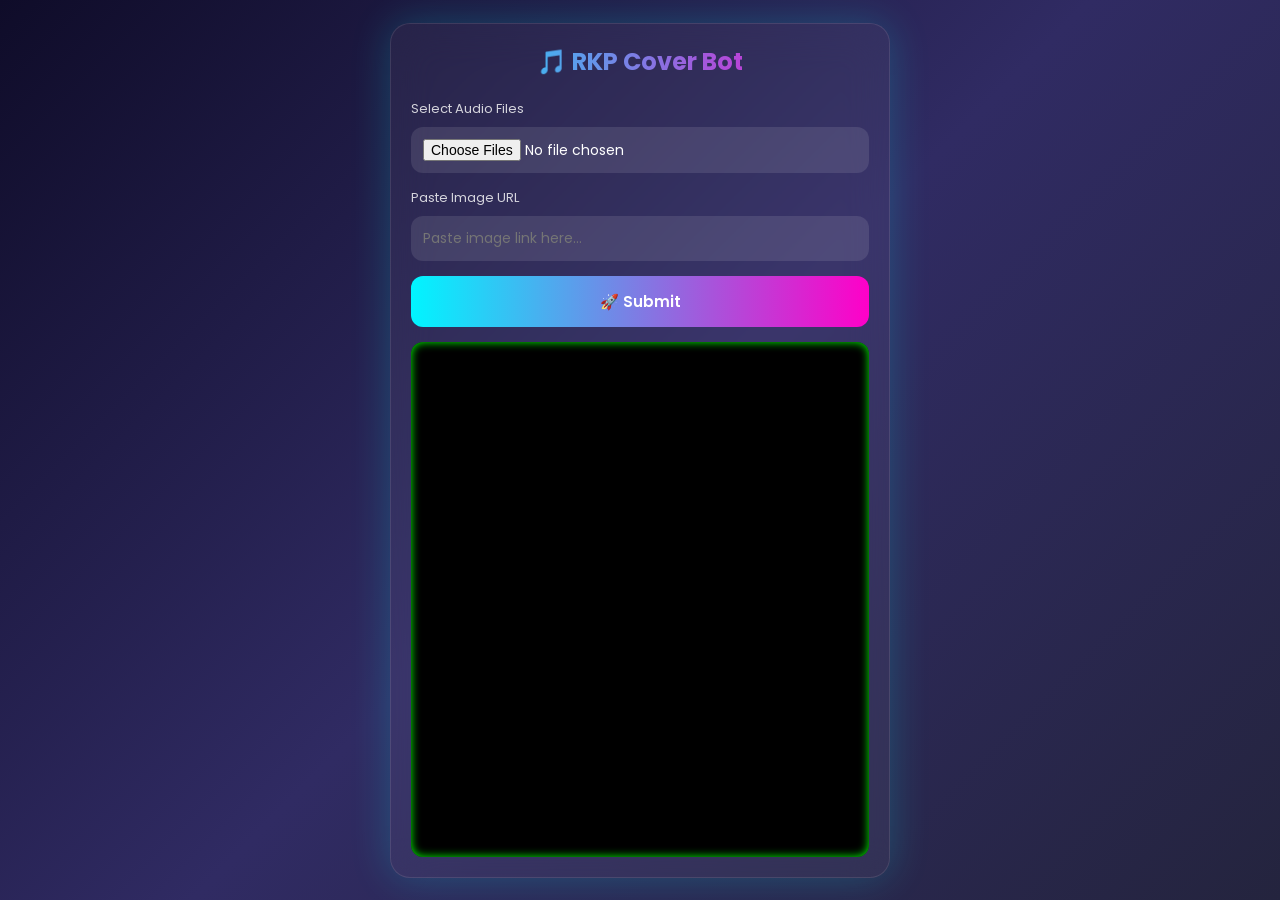
==== commit 036eadf7: "Update index.html" ====
--- a/Z/AudioMetadata/index.html
+++ b/Z/AudioMetadata/index.html
@@ -2,6 +2,8 @@
 <html lang="en">
 <head>
 <meta charset="UTF-8">
+<meta name="viewport" content="width=device-width, initial-scale=1.0">
+
 <title>RKP Audio Cover Bot 🔥</title>
 
 <link href="https://fonts.googleapis.com/css2?family=Poppins:wght@300;500;700&display=swap" rel="stylesheet">
@@ -16,24 +18,34 @@
 }
 
 body{
-  height:100vh;
+  min-height:100vh;
   background: linear-gradient(135deg,#0f0c29,#302b63,#24243e);
   display:flex;
   justify-content:center;
   align-items:center;
   color:white;
-}
-
+  padding:10px;
+}
+
+/* 🔥 FULL MOBILE RESPONSIVE CARD */
 .container{
-  width:420px;
+  width:100%;
+  max-width:500px;
+  min-height:95vh;
+
   backdrop-filter: blur(20px);
   background: rgba(255,255,255,0.05);
   border-radius:20px;
-  padding:25px;
+  padding:20px;
+
   box-shadow:0 0 40px rgba(0,255,255,0.2);
   border:1px solid rgba(255,255,255,0.1);
-}
-
+
+  display:flex;
+  flex-direction:column;
+}
+
+/* 🔥 TITLE */
 h2{
   text-align:center;
   margin-bottom:20px;
@@ -43,54 +55,60 @@
   -webkit-text-fill-color:transparent;
 }
 
+/* 🔥 LABEL */
 label{
   font-size:13px;
   opacity:0.8;
 }
 
+/* 🔥 INPUT */
 input[type="file"],
 input[type="text"]{
   width:100%;
   margin-top:8px;
   margin-bottom:15px;
-  padding:10px;
+  padding:12px;
   border:none;
   outline:none;
-  border-radius:10px;
+  border-radius:12px;
   background:rgba(255,255,255,0.1);
   color:white;
-}
-
+  font-size:14px;
+}
+
+/* 🔥 BUTTON */
 button{
   width:100%;
-  padding:10px;
+  padding:14px;
   border:none;
-  border-radius:10px;
+  border-radius:12px;
   cursor:pointer;
   font-weight:600;
+  font-size:15px;
   background:linear-gradient(90deg,#00f5ff,#ff00c8);
   color:white;
   transition:0.3s;
 }
 
 button:hover{
-  transform:scale(1.05);
+  transform:scale(1.03);
   box-shadow:0 0 15px #00f5ff;
 }
 
+/* 🔥 LOG BOX FLEXIBLE */
 #log{
   margin-top:15px;
-  height:180px;
+  flex-grow:1;
   overflow:auto;
   padding:10px;
   background:#000;
-  border-radius:10px;
+  border-radius:12px;
   font-size:12px;
   box-shadow: inset 0 0 10px #00ff00;
   color:#0f0;
 }
 
-/* Scrollbar sexy bana */
+/* Scrollbar sexy */
 #log::-webkit-scrollbar{
   width:6px;
 }
@@ -99,6 +117,7 @@
   border-radius:10px;
 }
 
+/* Glow animation */
 .glow{
   animation: glow 2s infinite alternate;
 }
@@ -106,6 +125,24 @@
 @keyframes glow{
   from{ text-shadow:0 0 5px #00f5ff;}
   to{ text-shadow:0 0 20px #ff00c8;}
+}
+
+/* 📱 EXTRA SMALL DEVICES */
+@media (max-width:480px){
+
+  .container{
+    border-radius:15px;
+    padding:15px;
+  }
+
+  h2{
+    font-size:18px;
+  }
+
+  button{
+    font-size:14px;
+  }
+
 }
 
 </style>
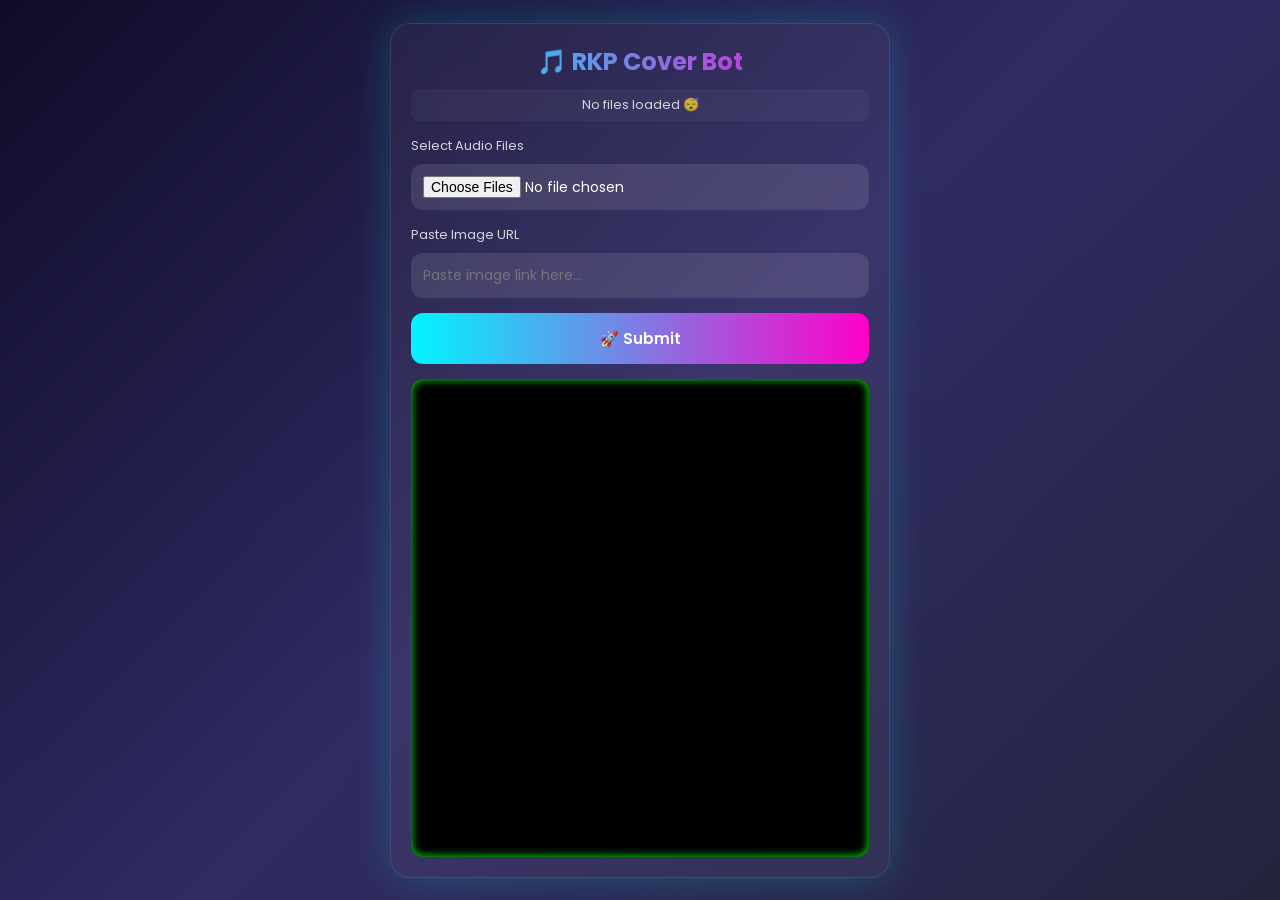
==== commit bf64859e: "Update index.html" ====
--- a/Z/AudioMetadata/index.html
+++ b/Z/AudioMetadata/index.html
@@ -27,7 +27,6 @@
   padding:10px;
 }
 
-/* 🔥 FULL MOBILE RESPONSIVE CARD */
 .container{
   width:100%;
   max-width:500px;
@@ -45,23 +44,31 @@
   flex-direction:column;
 }
 
-/* 🔥 TITLE */
 h2{
   text-align:center;
-  margin-bottom:20px;
+  margin-bottom:10px;
   font-weight:700;
   background:linear-gradient(90deg,#00f5ff,#ff00c8);
   -webkit-background-clip:text;
   -webkit-text-fill-color:transparent;
 }
 
-/* 🔥 LABEL */
+/* 🔥 COUNTER STYLE */
+#counter{
+  text-align:center;
+  font-size:13px;
+  margin-bottom:15px;
+  opacity:0.8;
+  background: rgba(255,255,255,0.05);
+  padding:6px;
+  border-radius:8px;
+}
+
 label{
   font-size:13px;
   opacity:0.8;
 }
 
-/* 🔥 INPUT */
 input[type="file"],
 input[type="text"]{
   width:100%;
@@ -76,7 +83,6 @@
   font-size:14px;
 }
 
-/* 🔥 BUTTON */
 button{
   width:100%;
   padding:14px;
@@ -95,7 +101,6 @@
   box-shadow:0 0 15px #00f5ff;
 }
 
-/* 🔥 LOG BOX FLEXIBLE */
 #log{
   margin-top:15px;
   flex-grow:1;
@@ -108,7 +113,6 @@
   color:#0f0;
 }
 
-/* Scrollbar sexy */
 #log::-webkit-scrollbar{
   width:6px;
 }
@@ -117,7 +121,6 @@
   border-radius:10px;
 }
 
-/* Glow animation */
 .glow{
   animation: glow 2s infinite alternate;
 }
@@ -127,9 +130,7 @@
   to{ text-shadow:0 0 20px #ff00c8;}
 }
 
-/* 📱 EXTRA SMALL DEVICES */
 @media (max-width:480px){
-
   .container{
     border-radius:15px;
     padding:15px;
@@ -142,7 +143,6 @@
   button{
     font-size:14px;
   }
-
 }
 
 </style>
@@ -154,6 +154,8 @@
 
 <h2 class="glow">🎵 RKP Cover Bot</h2>
 
+<div id="counter">No files loaded 😴</div>
+
 <label>Select Audio Files</label>
 <input type="file" id="files" multiple accept=".mp3">
 
@@ -170,6 +172,19 @@
 
 let files = [];
 let index = 0;
+
+/* 🔥 COUNTER FUNCTION */
+function updateCounter(){
+  let total = files.length;
+  let completed = index;
+  let remaining = total - completed;
+
+  let text = total === 0 
+    ? "No files loaded 😴"
+    : `${total} Files loaded | ${completed} completed | ${remaining} remaining`;
+
+  document.getElementById("counter").innerText = text;
+}
 
 const log = (msg) => {
   let logBox = document.getElementById("log");
@@ -180,6 +195,7 @@
 document.getElementById("files").onchange = function(e){
   files = Array.from(e.target.files);
   index = 0;
+  updateCounter(); // 🔥 update
   nextFile();
 };
 
@@ -191,6 +207,7 @@
 
   if(index >= files.length){
     log("🎉 DONE ALL FILES");
+    updateCounter(); // 🔥 final update
     return;
   }
 
@@ -273,6 +290,8 @@
   log("✅ Downloaded: " + name);
 
   index++;
+  updateCounter(); // 🔥 update
+
   document.getElementById("imgInput").value = "";
 
   setTimeout(()=>{
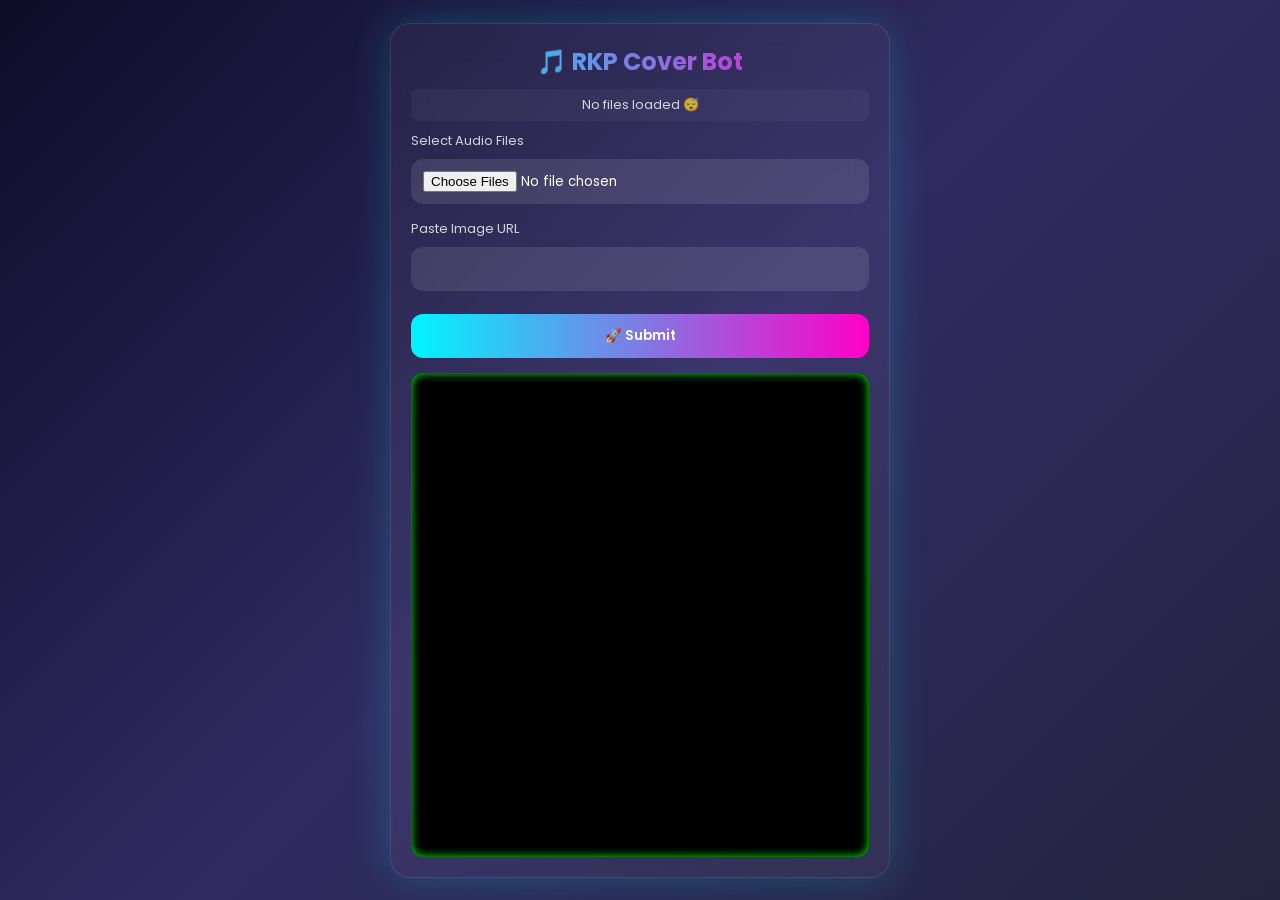
==== commit dc1db74e: "Update index.html" ====
--- a/Z/AudioMetadata/index.html
+++ b/Z/AudioMetadata/index.html
@@ -31,15 +31,12 @@
   width:100%;
   max-width:500px;
   min-height:95vh;
-
   backdrop-filter: blur(20px);
   background: rgba(255,255,255,0.05);
   border-radius:20px;
   padding:20px;
-
   box-shadow:0 0 40px rgba(0,255,255,0.2);
   border:1px solid rgba(255,255,255,0.1);
-
   display:flex;
   flex-direction:column;
 }
@@ -53,24 +50,27 @@
   -webkit-text-fill-color:transparent;
 }
 
-/* 🔥 COUNTER STYLE */
 #counter{
   text-align:center;
   font-size:13px;
-  margin-bottom:15px;
+  margin-bottom:10px;
   opacity:0.8;
   background: rgba(255,255,255,0.05);
   padding:6px;
   border-radius:8px;
 }
 
+#resumeBtn{
+  display:none;
+  margin-bottom:10px;
+}
+
 label{
   font-size:13px;
   opacity:0.8;
 }
 
-input[type="file"],
-input[type="text"]{
+input,button{
   width:100%;
   margin-top:8px;
   margin-bottom:15px;
@@ -78,31 +78,21 @@
   border:none;
   outline:none;
   border-radius:12px;
+}
+
+input{
   background:rgba(255,255,255,0.1);
   color:white;
-  font-size:14px;
 }
 
 button{
-  width:100%;
-  padding:14px;
-  border:none;
-  border-radius:12px;
-  cursor:pointer;
-  font-weight:600;
-  font-size:15px;
   background:linear-gradient(90deg,#00f5ff,#ff00c8);
   color:white;
-  transition:0.3s;
-}
-
-button:hover{
-  transform:scale(1.03);
-  box-shadow:0 0 15px #00f5ff;
+  font-weight:600;
+  cursor:pointer;
 }
 
 #log{
-  margin-top:15px;
   flex-grow:1;
   overflow:auto;
   padding:10px;
@@ -113,38 +103,6 @@
   color:#0f0;
 }
 
-#log::-webkit-scrollbar{
-  width:6px;
-}
-#log::-webkit-scrollbar-thumb{
-  background:#00f5ff;
-  border-radius:10px;
-}
-
-.glow{
-  animation: glow 2s infinite alternate;
-}
-
-@keyframes glow{
-  from{ text-shadow:0 0 5px #00f5ff;}
-  to{ text-shadow:0 0 20px #ff00c8;}
-}
-
-@media (max-width:480px){
-  .container{
-    border-radius:15px;
-    padding:15px;
-  }
-
-  h2{
-    font-size:18px;
-  }
-
-  button{
-    font-size:14px;
-  }
-}
-
 </style>
 </head>
 
@@ -152,15 +110,17 @@
 
 <div class="container">
 
-<h2 class="glow">🎵 RKP Cover Bot</h2>
+<h2>🎵 RKP Cover Bot</h2>
 
 <div id="counter">No files loaded 😴</div>
+
+<button id="resumeBtn">🔁 Resume Previous Session</button>
 
 <label>Select Audio Files</label>
 <input type="file" id="files" multiple accept=".mp3">
 
 <label>Paste Image URL</label>
-<input type="text" id="imgInput" placeholder="Paste image link here...">
+<input type="text" id="imgInput">
 
 <button onclick="processImage()">🚀 Submit</button>
 
@@ -172,42 +132,79 @@
 
 let files = [];
 let index = 0;
-
-/* 🔥 COUNTER FUNCTION */
+let savedTotal = 0;
+
+/* 🔥 SAVE STATE */
+function saveState(){
+  localStorage.setItem("rkp_index", index);
+  localStorage.setItem("rkp_total", files.length);
+}
+
+/* 🔥 LOAD STATE */
+function loadState(){
+  let i = localStorage.getItem("rkp_index");
+  let t = localStorage.getItem("rkp_total");
+
+  if(i !== null && t !== null){
+    index = parseInt(i);
+    savedTotal = parseInt(t);
+
+    document.getElementById("counter").innerText =
+      `${savedTotal} Files loaded | ${index} completed | ${savedTotal - index} remaining`;
+
+    document.getElementById("resumeBtn").style.display = "block";
+  }
+}
+
+/* 🔥 COUNTER */
 function updateCounter(){
   let total = files.length;
-  let completed = index;
-  let remaining = total - completed;
-
-  let text = total === 0 
-    ? "No files loaded 😴"
-    : `${total} Files loaded | ${completed} completed | ${remaining} remaining`;
-
-  document.getElementById("counter").innerText = text;
-}
-
+  let remaining = total - index;
+
+  document.getElementById("counter").innerText =
+    `${total} Files loaded | ${index} completed | ${remaining} remaining`;
+}
+
+/* 🔥 LOG */
 const log = (msg) => {
-  let logBox = document.getElementById("log");
-  logBox.innerHTML += msg + "<br>";
-  logBox.scrollTop = logBox.scrollHeight;
+  let box = document.getElementById("log");
+  box.innerHTML += msg + "<br>";
+  box.scrollTop = box.scrollHeight;
 };
 
+/* 🔥 FILE SELECT */
 document.getElementById("files").onchange = function(e){
   files = Array.from(e.target.files);
-  index = 0;
-  updateCounter(); // 🔥 update
+
+  if(index > files.length) index = 0;
+
+  updateCounter();
+  saveState();
+};
+
+/* 🔥 RESUME */
+document.getElementById("resumeBtn").onclick = function(){
+  if(files.length === 0){
+    alert("Pehle files select kar bhai 😏");
+    return;
+  }
+
+  log("🔁 Resuming from: " + index);
+  this.style.display = "none";
   nextFile();
 };
 
+/* 🔥 CLEAN NAME */
 function cleanName(name){
   return name.replace(/\.[^/.]+$/, "");
 }
 
+/* 🔥 NEXT FILE */
 function nextFile(){
 
   if(index >= files.length){
     log("🎉 DONE ALL FILES");
-    updateCounter(); // 🔥 final update
+    localStorage.clear();
     return;
   }
 
@@ -223,6 +220,7 @@
   },600);
 }
 
+/* 🔥 PROCESS IMAGE */
 async function processImage(){
 
   let url = document.getElementById("imgInput").value;
@@ -232,8 +230,7 @@
     return;
   }
 
-  let file = files[index];
-  let name = cleanName(file.name);
+  let name = cleanName(files[index].name);
 
   try{
 
@@ -242,42 +239,19 @@
     if(url.includes("imgres")){
       let u = new URL(url);
       finalURL = decodeURIComponent(u.searchParams.get("imgurl"));
-      log("✅ Extracted imgurl");
-    }
-
-    if(finalURL.startsWith("data:image")){
-      log("⚡ Base64 detected");
-
-      let arr = finalURL.split(',');
-      let mime = arr[0].match(/:(.*?);/)[1];
-      let bstr = atob(arr[1]);
-      let n = bstr.length;
-      let u8arr = new Uint8Array(n);
-
-      while(n--){
-        u8arr[n] = bstr.charCodeAt(n);
-      }
-
-      let blob = new Blob([u8arr], {type:mime});
-      downloadBlob(blob, name);
-      return;
     }
 
     let res = await fetch(finalURL);
     let blob = await res.blob();
 
-    if(blob.size < 1000){
-      throw "Invalid image";
-    }
-
     downloadBlob(blob, name);
 
   }catch(e){
-    log("❌ Failed: " + name);
-    alert("Retry karo bhai 😭");
-  }
-}
-
+    log("❌ Failed");
+  }
+}
+
+/* 🔥 DOWNLOAD */
 function downloadBlob(blob, name){
 
   let ext = blob.type.split("/")[1] || "jpg";
@@ -290,14 +264,16 @@
   log("✅ Downloaded: " + name);
 
   index++;
-  updateCounter(); // 🔥 update
+  updateCounter();
+  saveState();
 
   document.getElementById("imgInput").value = "";
 
-  setTimeout(()=>{
-    nextFile();
-  },1000);
-}
+  setTimeout(nextFile, 800);
+}
+
+/* 🔥 LOAD ON START */
+window.onload = loadState;
 
 </script>
 
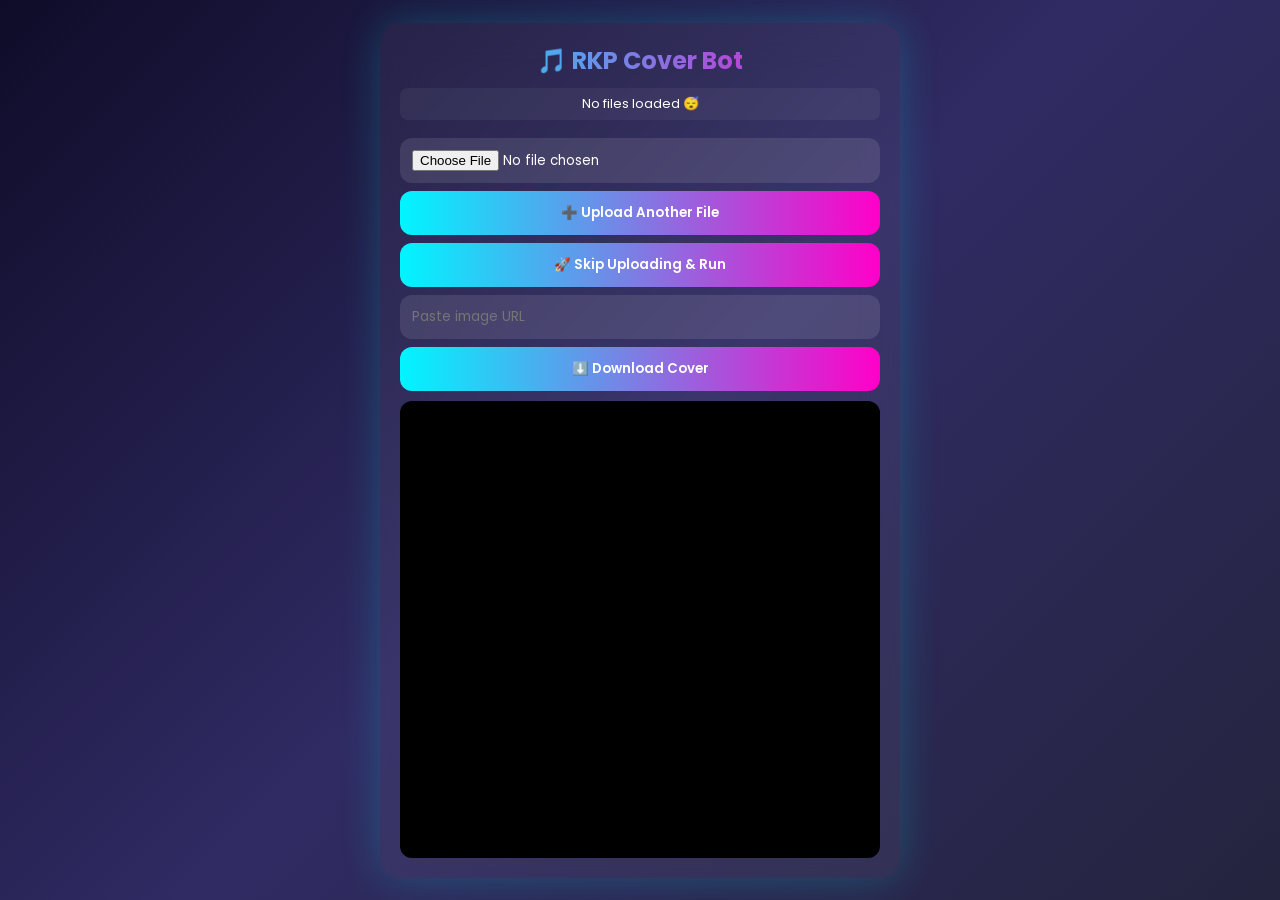
==== commit c83c12f7: "Update index.html" ====
--- a/Z/AudioMetadata/index.html
+++ b/Z/AudioMetadata/index.html
@@ -29,14 +29,13 @@
 
 .container{
   width:100%;
-  max-width:500px;
+  max-width:520px;
   min-height:95vh;
   backdrop-filter: blur(20px);
   background: rgba(255,255,255,0.05);
   border-radius:20px;
   padding:20px;
   box-shadow:0 0 40px rgba(0,255,255,0.2);
-  border:1px solid rgba(255,255,255,0.1);
   display:flex;
   flex-direction:column;
 }
@@ -50,57 +49,50 @@
   -webkit-text-fill-color:transparent;
 }
 
+/* COUNTER */
 #counter{
   text-align:center;
   font-size:13px;
   margin-bottom:10px;
-  opacity:0.8;
-  background: rgba(255,255,255,0.05);
+  background:rgba(255,255,255,0.05);
   padding:6px;
   border-radius:8px;
 }
 
-#resumeBtn{
-  display:none;
-  margin-bottom:10px;
-}
-
-label{
-  font-size:13px;
-  opacity:0.8;
-}
-
-input,button{
+/* BUTTONS */
+button{
   width:100%;
-  margin-top:8px;
-  margin-bottom:15px;
   padding:12px;
   border:none;
-  outline:none;
   border-radius:12px;
-}
-
-input{
-  background:rgba(255,255,255,0.1);
-  color:white;
-}
-
-button{
+  margin-top:8px;
+  cursor:pointer;
+  font-weight:600;
   background:linear-gradient(90deg,#00f5ff,#ff00c8);
   color:white;
-  font-weight:600;
-  cursor:pointer;
-}
-
+}
+
+/* LOG */
 #log{
+  margin-top:10px;
   flex-grow:1;
   overflow:auto;
   padding:10px;
   background:#000;
   border-radius:12px;
   font-size:12px;
-  box-shadow: inset 0 0 10px #00ff00;
   color:#0f0;
+}
+
+/* INPUT */
+input{
+  width:100%;
+  padding:12px;
+  border:none;
+  border-radius:12px;
+  background:rgba(255,255,255,0.1);
+  color:white;
+  margin-top:8px;
 }
 
 </style>
@@ -114,15 +106,14 @@
 
 <div id="counter">No files loaded 😴</div>
 
-<button id="resumeBtn">🔁 Resume Previous Session</button>
-
-<label>Select Audio Files</label>
-<input type="file" id="files" multiple accept=".mp3">
-
-<label>Paste Image URL</label>
-<input type="text" id="imgInput">
-
-<button onclick="processImage()">🚀 Submit</button>
+<input type="file" id="fileInput" accept=".mp3">
+
+<button id="addBtn">➕ Upload Another File</button>
+<button id="runBtn">🚀 Skip Uploading & Run</button>
+
+<input type="text" id="imgInput" placeholder="Paste image URL">
+
+<button onclick="processImage()">⬇️ Download Cover</button>
 
 <div id="log"></div>
 
@@ -130,150 +121,130 @@
 
 <script>
 
-let files = [];
+let fileNames = [];
 let index = 0;
-let savedTotal = 0;
-
-/* 🔥 SAVE STATE */
-function saveState(){
-  localStorage.setItem("rkp_index", index);
-  localStorage.setItem("rkp_total", files.length);
-}
-
-/* 🔥 LOAD STATE */
-function loadState(){
-  let i = localStorage.getItem("rkp_index");
-  let t = localStorage.getItem("rkp_total");
-
-  if(i !== null && t !== null){
-    index = parseInt(i);
-    savedTotal = parseInt(t);
-
-    document.getElementById("counter").innerText =
-      `${savedTotal} Files loaded | ${index} completed | ${savedTotal - index} remaining`;
-
-    document.getElementById("resumeBtn").style.display = "block";
-  }
-}
-
-/* 🔥 COUNTER */
-function updateCounter(){
-  let total = files.length;
-  let remaining = total - index;
-
-  document.getElementById("counter").innerText =
-    `${total} Files loaded | ${index} completed | ${remaining} remaining`;
-}
-
-/* 🔥 LOG */
-const log = (msg) => {
+
+/* LOG */
+function log(msg){
   let box = document.getElementById("log");
   box.innerHTML += msg + "<br>";
   box.scrollTop = box.scrollHeight;
+}
+
+/* CLEAN NAME */
+function clean(name){
+  return name.replace(/\.[^/.]+$/, "");
+}
+
+/* UPDATE COUNTER */
+function updateCounter(){
+  let total = fileNames.length;
+  let done = index;
+  let remain = total - done;
+
+  document.getElementById("counter").innerText =
+    `${total} Files loaded | ${done} completed | ${remain} remaining`;
+}
+
+/* ADD FILE */
+document.getElementById("addBtn").onclick = function(){
+  let input = document.getElementById("fileInput");
+
+  if(input.files.length === 0){
+    alert("file select kar bhai 😏");
+    return;
+  }
+
+  let name = clean(input.files[0].name);
+  fileNames.push(name);
+
+  log("➕ Added: " + name);
+
+  updateCounter();
+
+  input.value = "";
 };
 
-/* 🔥 FILE SELECT */
-document.getElementById("files").onchange = function(e){
-  files = Array.from(e.target.files);
-
-  if(index > files.length) index = 0;
-
-  updateCounter();
-  saveState();
+/* RUN */
+document.getElementById("runBtn").onclick = function(){
+
+  if(fileNames.length === 0){
+    alert("kuch to upload kar le bhai 💀");
+    return;
+  }
+
+  localStorage.setItem("rkp_names", JSON.stringify(fileNames));
+  localStorage.setItem("rkp_index", index);
+
+  log("🚀 Starting...");
+
+  next();
 };
 
-/* 🔥 RESUME */
-document.getElementById("resumeBtn").onclick = function(){
-  if(files.length === 0){
-    alert("Pehle files select kar bhai 😏");
-    return;
-  }
-
-  log("🔁 Resuming from: " + index);
-  this.style.display = "none";
-  nextFile();
-};
-
-/* 🔥 CLEAN NAME */
-function cleanName(name){
-  return name.replace(/\.[^/.]+$/, "");
-}
-
-/* 🔥 NEXT FILE */
-function nextFile(){
-
-  if(index >= files.length){
-    log("🎉 DONE ALL FILES");
-    localStorage.clear();
-    return;
-  }
-
-  let file = files[index];
-  let name = cleanName(file.name);
-
-  let search = encodeURIComponent(name + " official cover photo");
-
-  log("🔍 Searching: " + name);
-
-  setTimeout(()=>{
-    window.open("https://www.google.com/search?tbm=isch&q=" + search, "_blank");
-  },600);
-}
-
-/* 🔥 PROCESS IMAGE */
+/* LOAD FROM CACHE */
+function loadCache(){
+
+  let saved = localStorage.getItem("rkp_names");
+
+  if(saved){
+    fileNames = JSON.parse(saved);
+    index = parseInt(localStorage.getItem("rkp_index")) || 0;
+
+    log("♻️ Restored previous session");
+    updateCounter();
+  }
+}
+
+/* NEXT SEARCH */
+function next(){
+
+  if(index >= fileNames.length){
+    log("🎉 DONE");
+    return;
+  }
+
+  let name = fileNames[index];
+
+  let search = encodeURIComponent(name + " album cover");
+
+  log("🔍 " + name);
+
+  /* SAME TAB REDIRECT 🔥 */
+  window.location.href = "https://www.google.com/search?tbm=isch&q=" + search;
+}
+
+/* PROCESS IMAGE */
 async function processImage(){
 
   let url = document.getElementById("imgInput").value;
 
   if(!url){
-    alert("URL daal bhai 😭");
-    return;
-  }
-
-  let name = cleanName(files[index].name);
-
-  try{
-
-    let finalURL = url;
-
-    if(url.includes("imgres")){
-      let u = new URL(url);
-      finalURL = decodeURIComponent(u.searchParams.get("imgurl"));
-    }
-
-    let res = await fetch(finalURL);
-    let blob = await res.blob();
-
-    downloadBlob(blob, name);
-
-  }catch(e){
-    log("❌ Failed");
-  }
-}
-
-/* 🔥 DOWNLOAD */
-function downloadBlob(blob, name){
-
-  let ext = blob.type.split("/")[1] || "jpg";
+    alert("URL daal 😏");
+    return;
+  }
+
+  let name = fileNames[index];
+
+  let res = await fetch(url);
+  let blob = await res.blob();
 
   let a = document.createElement("a");
   a.href = URL.createObjectURL(blob);
-  a.download = name + "." + ext;
+  a.download = name + ".jpg";
   a.click();
 
-  log("✅ Downloaded: " + name);
+  log("✅ Saved: " + name);
 
   index++;
+  localStorage.setItem("rkp_index", index);
+
   updateCounter();
-  saveState();
-
-  document.getElementById("imgInput").value = "";
-
-  setTimeout(nextFile, 800);
-}
-
-/* 🔥 LOAD ON START */
-window.onload = loadState;
+
+  setTimeout(next, 800);
+}
+
+/* INIT */
+window.onload = loadCache;
 
 </script>
 
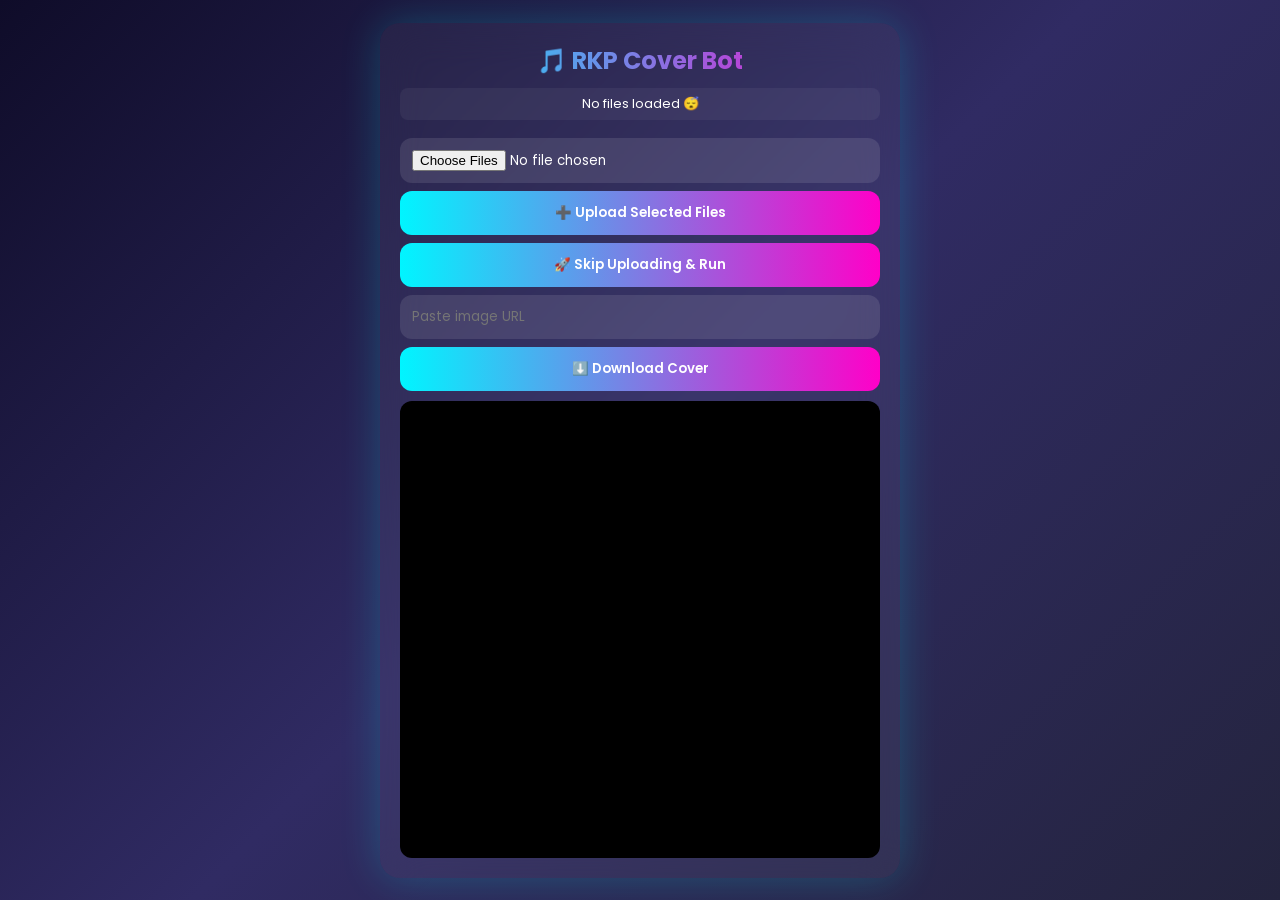
==== commit d6c22ae6: "Update index.html" ====
--- a/Z/AudioMetadata/index.html
+++ b/Z/AudioMetadata/index.html
@@ -10,16 +10,11 @@
 
 <style>
 
-*{
-  margin:0;
-  padding:0;
-  box-sizing:border-box;
-  font-family: 'Poppins', sans-serif;
-}
+*{margin:0;padding:0;box-sizing:border-box;font-family:Poppins}
 
 body{
   min-height:100vh;
-  background: linear-gradient(135deg,#0f0c29,#302b63,#24243e);
+  background:linear-gradient(135deg,#0f0c29,#302b63,#24243e);
   display:flex;
   justify-content:center;
   align-items:center;
@@ -31,8 +26,8 @@
   width:100%;
   max-width:520px;
   min-height:95vh;
-  backdrop-filter: blur(20px);
-  background: rgba(255,255,255,0.05);
+  backdrop-filter:blur(20px);
+  background:rgba(255,255,255,0.05);
   border-radius:20px;
   padding:20px;
   box-shadow:0 0 40px rgba(0,255,255,0.2);
@@ -43,13 +38,11 @@
 h2{
   text-align:center;
   margin-bottom:10px;
-  font-weight:700;
   background:linear-gradient(90deg,#00f5ff,#ff00c8);
   -webkit-background-clip:text;
   -webkit-text-fill-color:transparent;
 }
 
-/* COUNTER */
 #counter{
   text-align:center;
   font-size:13px;
@@ -59,7 +52,16 @@
   border-radius:8px;
 }
 
-/* BUTTONS */
+input{
+  width:100%;
+  padding:12px;
+  border:none;
+  border-radius:12px;
+  background:rgba(255,255,255,0.1);
+  color:white;
+  margin-top:8px;
+}
+
 button{
   width:100%;
   padding:12px;
@@ -72,7 +74,6 @@
   color:white;
 }
 
-/* LOG */
 #log{
   margin-top:10px;
   flex-grow:1;
@@ -84,17 +85,6 @@
   color:#0f0;
 }
 
-/* INPUT */
-input{
-  width:100%;
-  padding:12px;
-  border:none;
-  border-radius:12px;
-  background:rgba(255,255,255,0.1);
-  color:white;
-  margin-top:8px;
-}
-
 </style>
 </head>
 
@@ -106,9 +96,9 @@
 
 <div id="counter">No files loaded 😴</div>
 
-<input type="file" id="fileInput" accept=".mp3">
-
-<button id="addBtn">➕ Upload Another File</button>
+<input type="file" id="fileInput" accept=".mp3" multiple>
+
+<button id="addBtn">➕ Upload Selected Files</button>
 <button id="runBtn">🚀 Skip Uploading & Run</button>
 
 <input type="text" id="imgInput" placeholder="Paste image URL">
@@ -126,125 +116,125 @@
 
 /* LOG */
 function log(msg){
-  let box = document.getElementById("log");
-  box.innerHTML += msg + "<br>";
-  box.scrollTop = box.scrollHeight;
-}
-
-/* CLEAN NAME */
+  let box=document.getElementById("log");
+  box.innerHTML+=msg+"<br>";
+  box.scrollTop=box.scrollHeight;
+}
+
+/* CLEAN */
 function clean(name){
-  return name.replace(/\.[^/.]+$/, "");
-}
-
-/* UPDATE COUNTER */
+  return name.replace(/\.[^/.]+$/,"");
+}
+
+/* COUNTER */
 function updateCounter(){
-  let total = fileNames.length;
-  let done = index;
-  let remain = total - done;
-
-  document.getElementById("counter").innerText =
-    `${total} Files loaded | ${done} completed | ${remain} remaining`;
-}
-
-/* ADD FILE */
-document.getElementById("addBtn").onclick = function(){
-  let input = document.getElementById("fileInput");
-
-  if(input.files.length === 0){
+  let total=fileNames.length;
+  let remain=total-index;
+
+  document.getElementById("counter").innerText=
+    `${total} Files loaded | ${index} completed | ${remain} remaining`;
+}
+
+/* ADD MULTIPLE FILES 🔥 */
+document.getElementById("addBtn").onclick=function(){
+
+  let input=document.getElementById("fileInput");
+
+  if(input.files.length===0){
     alert("file select kar bhai 😏");
     return;
   }
 
-  let name = clean(input.files[0].name);
-  fileNames.push(name);
-
-  log("➕ Added: " + name);
+  for(let f of input.files){
+    let name=clean(f.name);
+
+    if(!fileNames.includes(name)){ // duplicate avoid
+      fileNames.push(name);
+      log("➕ Added: "+name);
+    }
+  }
 
   updateCounter();
-
-  input.value = "";
+  input.value="";
 };
 
 /* RUN */
-document.getElementById("runBtn").onclick = function(){
-
-  if(fileNames.length === 0){
+document.getElementById("runBtn").onclick=function(){
+
+  if(fileNames.length===0){
     alert("kuch to upload kar le bhai 💀");
     return;
   }
 
-  localStorage.setItem("rkp_names", JSON.stringify(fileNames));
-  localStorage.setItem("rkp_index", index);
-
-  log("🚀 Starting...");
+  localStorage.setItem("rkp_names",JSON.stringify(fileNames));
+  localStorage.setItem("rkp_index",index);
 
   next();
 };
 
-/* LOAD FROM CACHE */
+/* LOAD CACHE */
 function loadCache(){
 
-  let saved = localStorage.getItem("rkp_names");
+  let saved=localStorage.getItem("rkp_names");
 
   if(saved){
-    fileNames = JSON.parse(saved);
-    index = parseInt(localStorage.getItem("rkp_index")) || 0;
-
-    log("♻️ Restored previous session");
+    fileNames=JSON.parse(saved);
+    index=parseInt(localStorage.getItem("rkp_index"))||0;
+
+    log("♻️ Restored session");
     updateCounter();
   }
 }
 
-/* NEXT SEARCH */
+/* NEXT (AUTO REDIRECT SAME TAB) */
 function next(){
 
-  if(index >= fileNames.length){
+  if(index>=fileNames.length){
     log("🎉 DONE");
     return;
   }
 
-  let name = fileNames[index];
-
-  let search = encodeURIComponent(name + " album cover");
-
-  log("🔍 " + name);
-
-  /* SAME TAB REDIRECT 🔥 */
-  window.location.href = "https://www.google.com/search?tbm=isch&q=" + search;
-}
-
-/* PROCESS IMAGE */
+  let name=fileNames[index];
+
+  let search=encodeURIComponent(name+" album cover");
+
+  log("🔍 "+name);
+
+  window.location.href="https://www.google.com/search?tbm=isch&q="+search;
+}
+
+/* DOWNLOAD */
 async function processImage(){
 
-  let url = document.getElementById("imgInput").value;
+  let url=document.getElementById("imgInput").value;
 
   if(!url){
     alert("URL daal 😏");
     return;
   }
 
-  let name = fileNames[index];
-
-  let res = await fetch(url);
-  let blob = await res.blob();
-
-  let a = document.createElement("a");
-  a.href = URL.createObjectURL(blob);
-  a.download = name + ".jpg";
+  let name=fileNames[index];
+
+  let res=await fetch(url);
+  let blob=await res.blob();
+
+  let a=document.createElement("a");
+  a.href=URL.createObjectURL(blob);
+  a.download=name+".jpg";
   a.click();
 
-  log("✅ Saved: " + name);
+  log("✅ Saved: "+name);
 
   index++;
-  localStorage.setItem("rkp_index", index);
+  localStorage.setItem("rkp_index",index);
 
   updateCounter();
 
-  setTimeout(next, 800);
+  setTimeout(next,800);
 }
 
 /* INIT */
-window.onload = loadCache;
+window.onload=loadCache;
 
 </script>
 
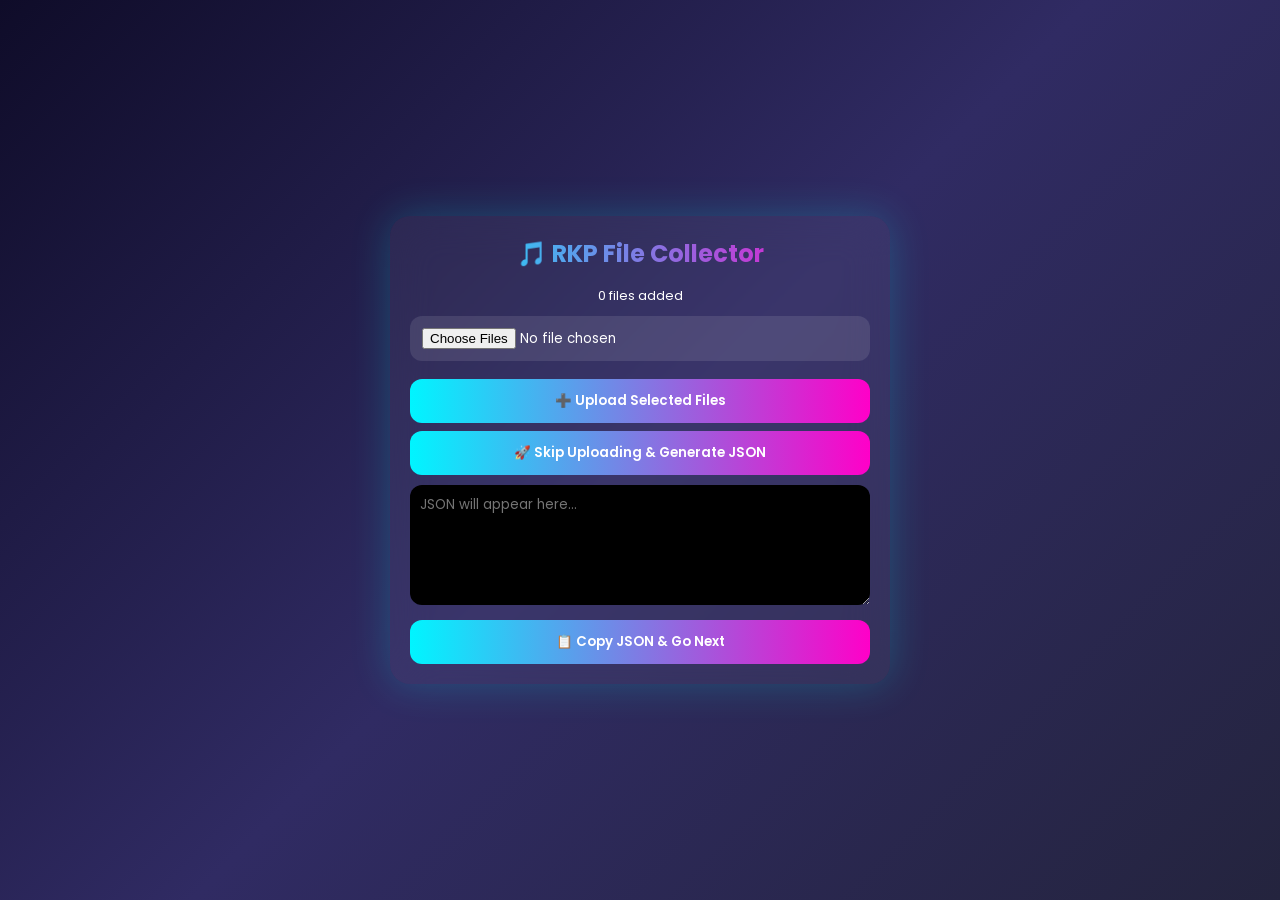
==== commit 3472bcfd: "Update index.html" ====
--- a/Z/AudioMetadata/index.html
+++ b/Z/AudioMetadata/index.html
@@ -3,8 +3,7 @@
 <head>
 <meta charset="UTF-8">
 <meta name="viewport" content="width=device-width, initial-scale=1.0">
-
-<title>RKP Audio Cover Bot 🔥</title>
+<title>RKP File Collector 🔥</title>
 
 <link href="https://fonts.googleapis.com/css2?family=Poppins:wght@300;500;700&display=swap" rel="stylesheet">
 
@@ -24,32 +23,20 @@
 
 .container{
   width:100%;
-  max-width:520px;
-  min-height:95vh;
+  max-width:500px;
+  background:rgba(255,255,255,0.05);
   backdrop-filter:blur(20px);
-  background:rgba(255,255,255,0.05);
   border-radius:20px;
   padding:20px;
   box-shadow:0 0 40px rgba(0,255,255,0.2);
-  display:flex;
-  flex-direction:column;
 }
 
 h2{
   text-align:center;
-  margin-bottom:10px;
+  margin-bottom:15px;
   background:linear-gradient(90deg,#00f5ff,#ff00c8);
   -webkit-background-clip:text;
   -webkit-text-fill-color:transparent;
-}
-
-#counter{
-  text-align:center;
-  font-size:13px;
-  margin-bottom:10px;
-  background:rgba(255,255,255,0.05);
-  padding:6px;
-  border-radius:8px;
 }
 
 input{
@@ -59,7 +46,7 @@
   border-radius:12px;
   background:rgba(255,255,255,0.1);
   color:white;
-  margin-top:8px;
+  margin-bottom:10px;
 }
 
 button{
@@ -68,21 +55,27 @@
   border:none;
   border-radius:12px;
   margin-top:8px;
-  cursor:pointer;
-  font-weight:600;
   background:linear-gradient(90deg,#00f5ff,#ff00c8);
   color:white;
+  font-weight:600;
+  cursor:pointer;
 }
 
-#log{
+textarea{
+  width:100%;
+  height:120px;
   margin-top:10px;
-  flex-grow:1;
-  overflow:auto;
+  border-radius:12px;
   padding:10px;
   background:#000;
-  border-radius:12px;
-  font-size:12px;
   color:#0f0;
+  border:none;
+}
+
+#counter{
+  text-align:center;
+  margin-bottom:10px;
+  font-size:13px;
 }
 
 </style>
@@ -92,149 +85,92 @@
 
 <div class="container">
 
-<h2>🎵 RKP Cover Bot</h2>
+<h2>🎵 RKP File Collector</h2>
 
-<div id="counter">No files loaded 😴</div>
+<div id="counter">0 files added</div>
 
-<input type="file" id="fileInput" accept=".mp3" multiple>
+<input type="file" id="fileInput" multiple accept=".mp3">
 
-<button id="addBtn">➕ Upload Selected Files</button>
-<button id="runBtn">🚀 Skip Uploading & Run</button>
+<button onclick="addFiles()">➕ Upload Selected Files</button>
+<button onclick="generateJSON()">🚀 Skip Uploading & Generate JSON</button>
 
-<input type="text" id="imgInput" placeholder="Paste image URL">
+<textarea id="jsonBox" placeholder="JSON will appear here..."></textarea>
 
-<button onclick="processImage()">⬇️ Download Cover</button>
-
-<div id="log"></div>
+<button onclick="copyJSON()">📋 Copy JSON & Go Next</button>
 
 </div>
 
 <script>
 
 let fileNames = [];
-let index = 0;
-
-/* LOG */
-function log(msg){
-  let box=document.getElementById("log");
-  box.innerHTML+=msg+"<br>";
-  box.scrollTop=box.scrollHeight;
-}
 
 /* CLEAN */
 function clean(name){
   return name.replace(/\.[^/.]+$/,"");
 }
 
-/* COUNTER */
-function updateCounter(){
-  let total=fileNames.length;
-  let remain=total-index;
+/* ADD FILES */
+function addFiles(){
 
-  document.getElementById("counter").innerText=
-    `${total} Files loaded | ${index} completed | ${remain} remaining`;
-}
+  let input = document.getElementById("fileInput");
 
-/* ADD MULTIPLE FILES 🔥 */
-document.getElementById("addBtn").onclick=function(){
-
-  let input=document.getElementById("fileInput");
-
-  if(input.files.length===0){
+  if(input.files.length === 0){
     alert("file select kar bhai 😏");
     return;
   }
 
   for(let f of input.files){
-    let name=clean(f.name);
+    let name = clean(f.name);
 
-    if(!fileNames.includes(name)){ // duplicate avoid
+    if(!fileNames.includes(name)){
       fileNames.push(name);
-      log("➕ Added: "+name);
     }
   }
 
-  updateCounter();
+  document.getElementById("counter").innerText =
+    fileNames.length + " files added";
+
   input.value="";
-};
+}
 
-/* RUN */
-document.getElementById("runBtn").onclick=function(){
+/* GENERATE JSON */
+function generateJSON(){
 
-  if(fileNames.length===0){
-    alert("kuch to upload kar le bhai 💀");
+  if(fileNames.length === 0){
+    alert("kuch to upload kar 💀");
     return;
   }
 
-  localStorage.setItem("rkp_names",JSON.stringify(fileNames));
-  localStorage.setItem("rkp_index",index);
+  let json = JSON.stringify({
+    files: fileNames
+  }, null, 2);
 
-  next();
-};
+  document.getElementById("jsonBox").value = json;
 
-/* LOAD CACHE */
-function loadCache(){
-
-  let saved=localStorage.getItem("rkp_names");
-
-  if(saved){
-    fileNames=JSON.parse(saved);
-    index=parseInt(localStorage.getItem("rkp_index"))||0;
-
-    log("♻️ Restored session");
-    updateCounter();
-  }
+  /* DOWNLOAD FILE */
+  let blob = new Blob([json], {type:"application/json"});
+  let a = document.createElement("a");
+  a.href = URL.createObjectURL(blob);
+  a.download = "files.json";
+  a.click();
 }
 
-/* NEXT (AUTO REDIRECT SAME TAB) */
-function next(){
+/* COPY + REDIRECT */
+function copyJSON(){
 
-  if(index>=fileNames.length){
-    log("🎉 DONE");
+  let text = document.getElementById("jsonBox").value;
+
+  if(!text){
+    alert("pehle JSON generate kar 😏");
     return;
   }
 
-  let name=fileNames[index];
+  navigator.clipboard.writeText(text).then(()=>{
+    alert("Copied bro 😎");
+    window.location.href = "download.html";
+  });
 
-  let search=encodeURIComponent(name+" album cover");
-
-  log("🔍 "+name);
-
-  window.location.href="https://www.google.com/search?tbm=isch&q="+search;
 }
-
-/* DOWNLOAD */
-async function processImage(){
-
-  let url=document.getElementById("imgInput").value;
-
-  if(!url){
-    alert("URL daal 😏");
-    return;
-  }
-
-  let name=fileNames[index];
-
-  let res=await fetch(url);
-  let blob=await res.blob();
-
-  let a=document.createElement("a");
-  a.href=URL.createObjectURL(blob);
-  a.download=name+".jpg";
-  a.click();
-
-  log("✅ Saved: "+name);
-
-  index++;
-  localStorage.setItem("rkp_index",index);
-
-  updateCounter();
-
-  setTimeout(next,800);
-}
-
-/* INIT */
-window.onload=loadCache;
 
 </script>
 
